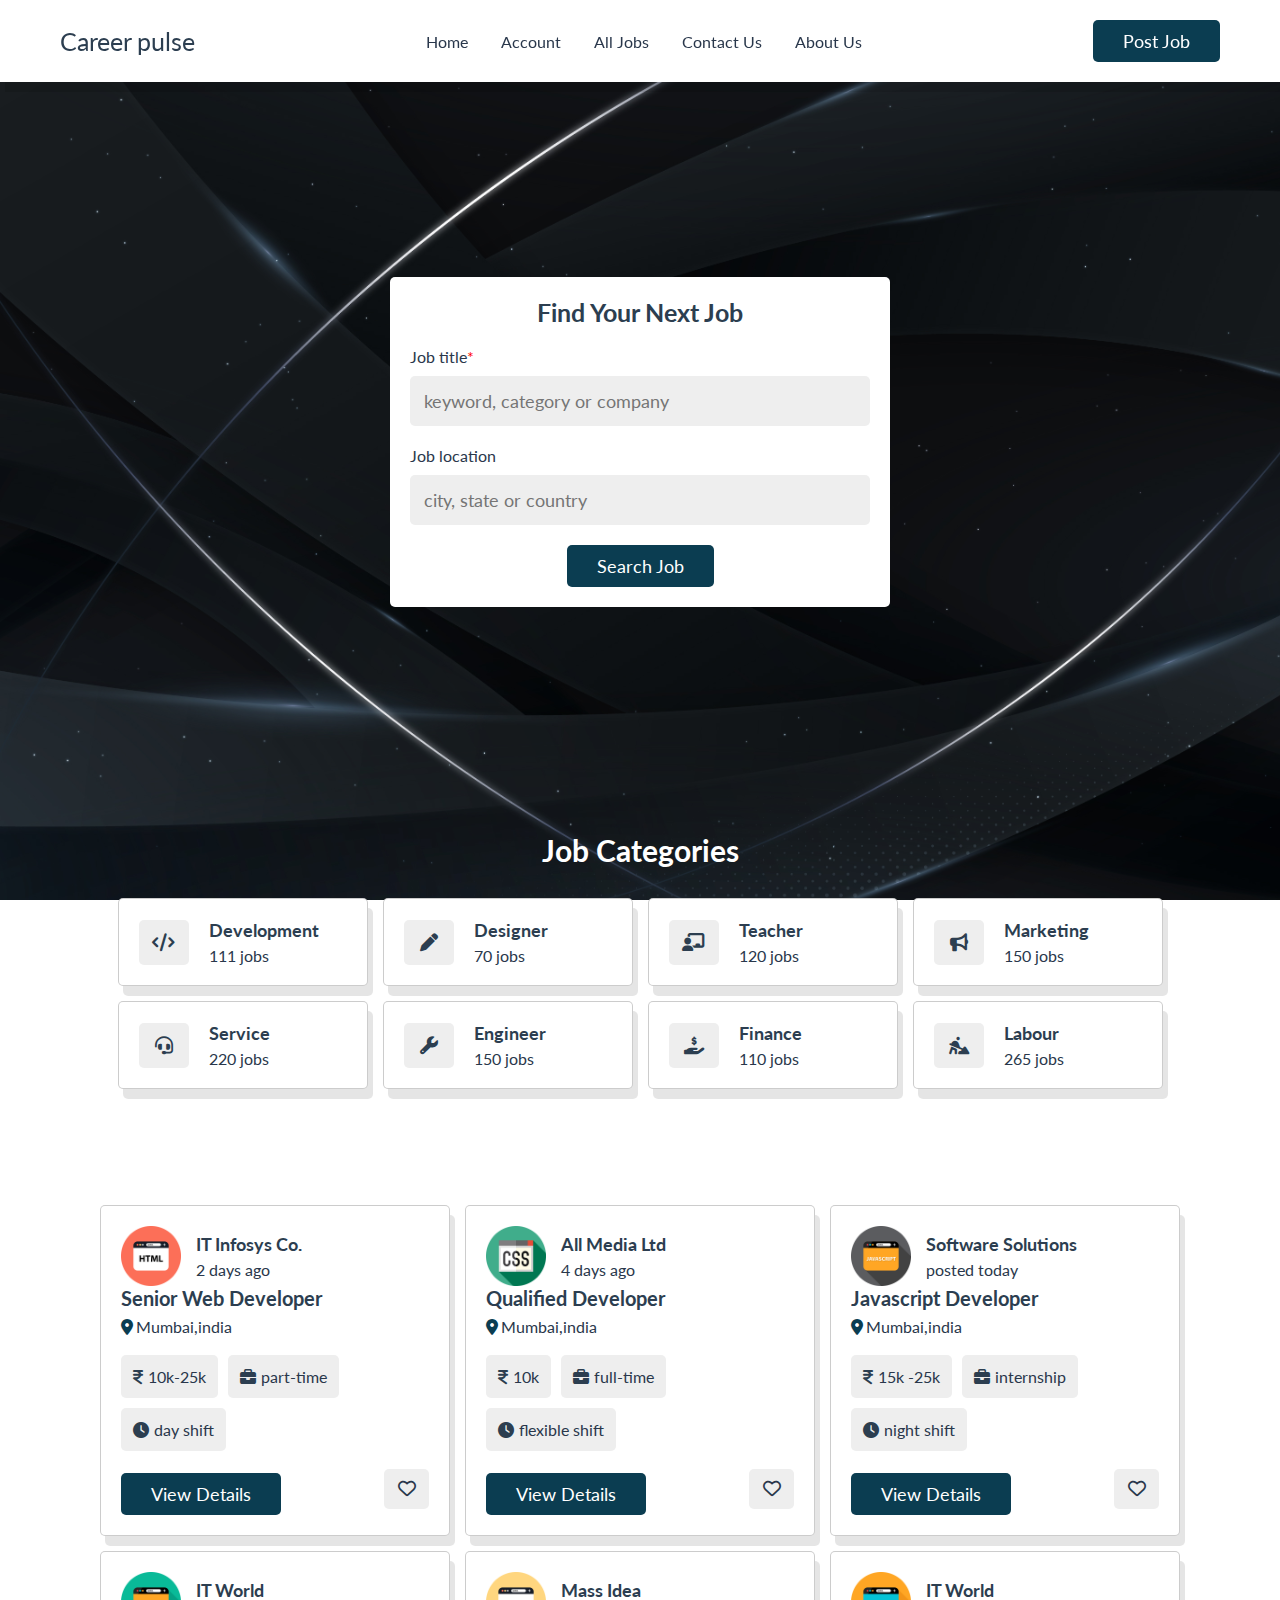
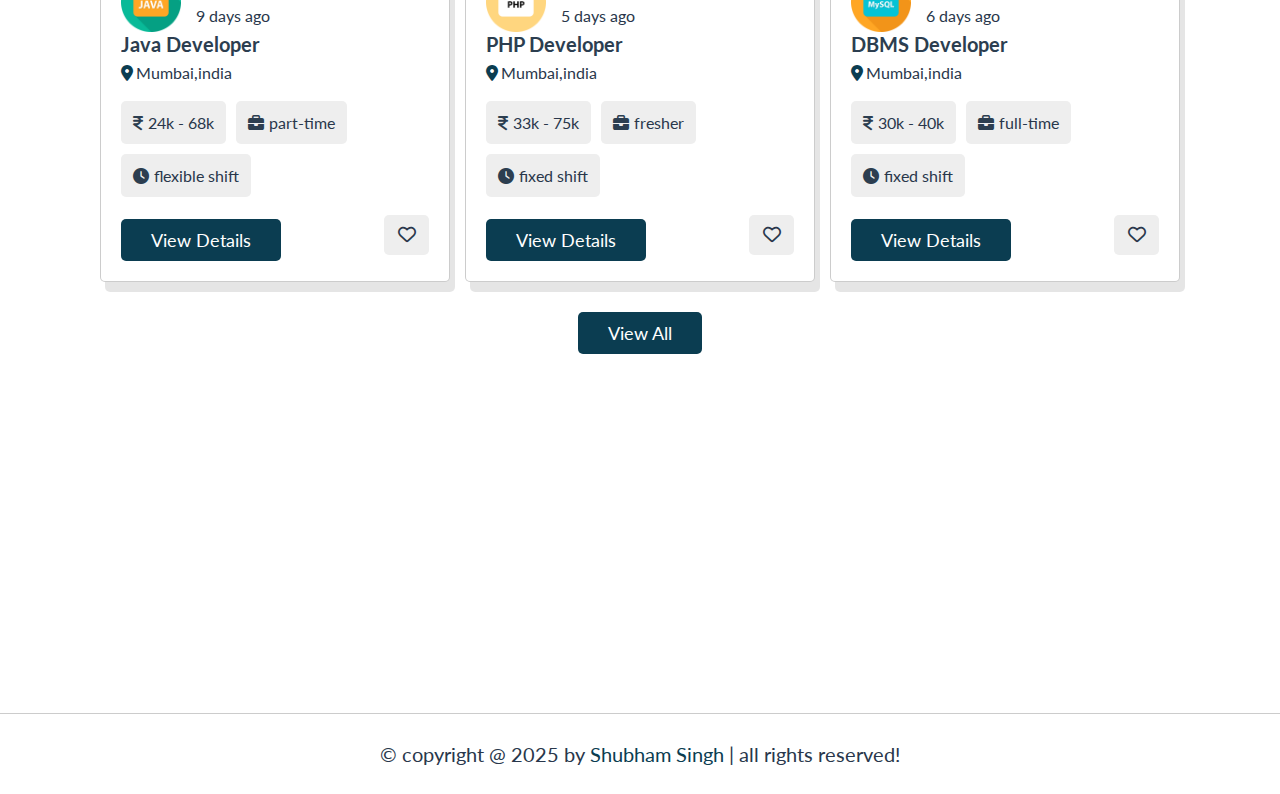
==== index.html @ e0a11536 "edit file" ====
<!DOCTYPE html>
<html lang="en">

<head>
    <meta charset="UTF-8">
    <meta name="viewport" content="width=device-width, initial-scale=1.0">
    <title>Home</title>


    <!--custom css file link-->
    <link rel="stylesheet" href="styles.css">
</head>

<body>

    <!--Header section starts-->
    <header class="header">

        <section class="flex">

            <div id="menu-btn" class="fas fa-bars-staggered"></div>

            <a href="index.html" class="logo"></i>Career pulse</a>

            <nav class="navbar">
                <a href="index.html">home</a>
                <a href="login.html">account</a>
                <a href="jobs.html">all jobs</a>
                <a href="contact.html">contact us</a>
                <a href="about.html">about us</a>
            </nav>
            <a href="#" class="btn" style="margin-top: 0;">post job</a>
        </section>
    </header>
    <!--Header section end-->

    <!--Home section start-->

    <div class="home-container">

        <section class="home">
            <form action="" method="post">
                <h3>find your next job</h3>
                <p>Job title<span>*</span></p>
                <input type="text" name="title" placeholder="keyword, category or company" required maxlength="20"
                    class="input">
                <p>Job location</p>
                <input type="text" name="location" placeholder="city, state or country" required maxlength="50"
                    class="input">
                <input type="submit" value="search job" name="search" class="btn">
            </form>

        </section>

    </div>

    <!--Home section end-->

    <!--category section start-->
    <section class="category">

        <h1 class="heading"> job categories</h1>

        <div class="box-container">
            <a href="#" class="box">
                <i class="fas fa-code"></i>
                <div>
                    <h3>development</h3>
                    <span>111 jobs</span>
                </div>
            </a>

            <a href="#" class="box">
                <i class="fas fa-pen"></i>
                <div>
                    <h3>designer</h3>
                    <span>70 jobs</span>
                </div>
            </a>



            <a href="#" class="box">
                <i class="fas fa-chalkboard-user"></i>
                <div>
                    <h3>teacher</h3>
                    <span>120 jobs</span>
                </div>
            </a>


            <a href="#" class="box">
                <i class="fas fa-bullhorn"></i>
                <div>
                    <h3>marketing</h3>
                    <span>150 jobs</span>
                </div>
            </a>

            <a href="#" class="box">
                <i class="fas fa-headset"></i>
                <div>
                    <h3>service</h3>
                    <span>220 jobs</span>
                </div>
            </a>

            <a href="#" class="box">
                <i class="fas fa-wrench"></i>
                <div>
                    <h3>engineer</h3>
                    <span>150 jobs</span>
                </div>
            </a>

            <a href="#" class="box">
                <i class="fas fa-hand-holding-dollar"></i>
                <div>
                    <h3>finance</h3>
                    <span>110 jobs</span>
                </div>
            </a>

            <a href="#" class="box">
                <i class="fas fa-person-digging"></i>
                <div>
                    <h3>labour</h3>
                    <span>265 jobs</span>
                </div>
            </a>


        </div>
    </section>

    <!--category section end-->


    <!--jobs section start-->

    <section class="jobs-container">

        <h1 class="heading">latest jobs</h1>

        <div class="box-container">

            <div class="box">

                <div class="company">
                    <img src="web.png" alt="">

                    <div>
                        <h3> IT Infosys co.</h3>
                        <p>2 days ago</p>
                    </div>
                </div>
                <h3 class="job-title">senior web developer</h3>
                <p class="location"><i class="fas fa-map-marker-alt"></i><span>Mumbai,india</span></p>
                <div class="tags">
                    <p><i class="fas fa-indian-rupee-sign"></i><span>10k-25k</span></p>
                    <p><i class="fas fa-briefcase"></i><span>part-time</span></p>
                    <p><i class="fas fa-clock"></i><span>day shift</span></p>
                </div>
                <div class="flex-btn">
                    <a href="view_jobs.html" class="btn">view details</a>
                    <button type="submit" class="far fa-heart" name="save"></button>
                </div>
            </div>

            <div class="box">

                <div class="company">
                    <img src="css.png" alt="">

                    <div>
                        <h3> all media ltd</h3>
                        <p>4 days ago</p>
                    </div>
                </div>
                <h3 class="job-title">qualified developer</h3>
                <p class="location"><i class="fas fa-map-marker-alt"></i><span>Mumbai,india</span></p>
                <div class="tags">
                    <p><i class="fas fa-indian-rupee-sign"></i><span>10k</span></p>
                    <p><i class="fas fa-briefcase"></i><span>full-time</span></p>
                    <p><i class="fas fa-clock"></i><span>flexible shift</span></p>
                </div>
                <div class="flex-btn">
                    <a href="view_jobs.html" class="btn">view details</a>
                    <button type="submit" class="far fa-heart"></button>
                </div>
            </div>

            <div class="box">

                <div class="company">
                    <img src="program.png" alt="">

                    <div>
                        <h3> software solutions</h3>
                        <p>posted today</p>
                    </div>
                </div>
                <h3 class="job-title">javascript developer</h3>
                <p class="location"><i class="fas fa-map-marker-alt"></i><span>Mumbai,india</span></p>
                <div class="tags">
                    <p><i class="fas fa-indian-rupee-sign"></i><span>15k -25k</span></p>
                    <p><i class="fas fa-briefcase"></i><span>internship</span></p>
                    <p><i class="fas fa-clock"></i><span>night shift</span></p>
                </div>
                <div class="flex-btn">
                    <a href="view_jobs.html" class="btn">view details</a>
                    <button type="submit" class="far fa-heart"></button>
                </div>
            </div>

            <div class="box">

                <div class="company">
                    <img src="web (2).png" alt="">

                    <div>
                        <h3> IT world</h3>
                        <p> 9 days ago</p>
                    </div>
                </div>
                <h3 class="job-title">java developer</h3>
                <p class="location"><i class="fas fa-map-marker-alt"></i><span>Mumbai,india</span></p>
                <div class="tags">
                    <p><i class="fas fa-indian-rupee-sign"></i><span>24k - 68k</span></p>
                    <p><i class="fas fa-briefcase"></i><span>part-time</span></p>
                    <p><i class="fas fa-clock"></i><span>flexible shift</span></p>
                </div>
                <div class="flex-btn">
                    <a href="view_jobs.html" class="btn">view details</a>
                    <button type="submit" class="far fa-heart"></button>
                </div>
            </div>

            <div class="box">

                <div class="company">
                    <img src="web (1).png" alt="">

                    <div>
                        <h3> mass idea </h3>
                        <p> 5 days ago</p>
                    </div>
                </div>
                <h3 class="job-title">PHP developer</h3>
                <p class="location"><i class="fas fa-map-marker-alt"></i><span>Mumbai,india</span></p>
                <div class="tags">
                    <p><i class="fas fa-indian-rupee-sign"></i><span>33k - 75k</span></p>
                    <p><i class="fas fa-briefcase"></i><span>fresher</span></p>
                    <p><i class="fas fa-clock"></i><span>fixed shift</span></p>
                </div>
                <div class="flex-btn">
                    <a href="view_jobs.html" class="btn">view details</a>
                    <button type="submit" class="far fa-heart"></button>
                </div>
            </div>

            <div class="box">

                <div class="company">
                    <img src="database.png" alt="">

                    <div>
                        <h3> IT world</h3>
                        <p> 6 days ago</p>
                    </div>
                </div>
                <h3 class="job-title">DBMS developer</h3>
                <p class="location"><i class="fas fa-map-marker-alt"></i><span>Mumbai,india</span></p>
                <div class="tags">
                    <p><i class="fas fa-indian-rupee-sign"></i><span>30k - 40k</span></p>
                    <p><i class="fas fa-briefcase"></i><span>full-time</span></p>
                    <p><i class="fas fa-clock"></i><span>fixed shift</span></p>
                </div>
                <div class="flex-btn">
                    <a href="view_jobs.html" class="btn">view details</a>
                    <button type="submit" class="far fa-heart"></button>
                </div>
            </div>

        </div>

        <div style="text-align: center; margin-top: 2rem;">
            <a href="jobs.html" class="btn">view all</a>

        </div>
    </section>






    <!--jobs section end-->













    <!-- footer section start-->
    <footer class="footer">

        <section class="grid">

            <div class="box">

                <h3>Quick Link</h3>

                <a href="index.html"><i class="fas fa angle-right"></i> Home</a>
                <a href="about.html"><i class="fas fa angle-right"></i> About</a>
                <a href="jobs.html"><i class="fas fa angle-right"></i> All jobs</a>
                <a href="contact.html"><i class="fas fa angle-right"></i> Contact us</a>
                <a href="#"><i class="fas fa angle-right"></i> Filter Search</a>

            </div>

            <div class="box">

                <h3>Extra Link</h3>

                <a href="#"><i class="fas fa angle-right"></i> Account</a>
                <a href="login.html"><i class="fas fa angle-right"></i> Login</a>
                <a href="register.html"><i class="fas fa angle-right"></i>Register</a>

            </div>
            <div class="box">
                <h3>follow us</h3>
                <a href="#"><i class="fab fa-facebook-f"></i>Facebook</a>
                <a href="#"><i class="fab fa-instagram"></i>Instagram</a>
                <a href="#"><i class="fab fa-linkedin"></i>Linkedin</a>
                <a href="#"><i class="fab fa-youtube"></i>Youtube</a>
                <a href="#"><i class="fab fa-twitter"></i>Twitter</a>
            </div>


        </section>
        <div class="credit">&copy; copyright @ 2025 by <span>Shubham Singh </span>| all rights reserved!</div>
    </footer>

    <!-- footer section end-->


    <!--custom js file link-->
    <script src="script.js"></script>
</body>

</html>
---- styles.css ----
/*font awesome cdn link */
@import url("https://cdnjs.cloudflare.com/ajax/libs/font-awesome/6.3.0/css/all.min.css");
/* google fonts cdn link */
@import url("https://fonts.googleapis.com/css2?family=Lato:ital,wght@0,100;0,300;0,400;0,700;0,900;1,100;1,300;1,400;1,700;1,900&display=swap");
:root {
  --main-color: #0b3d51;
  --red: red;
  --light-color: #29374b;
  --light-bg: #eee;
  --black: #2c3e50;
  --white: #fff;
  --box-shadow: 0.5rem 1rem rgba(0, 0, 0, 0.1);
  --border: 0.1rem solid rgba(0, 0, 0, 0.2);
}

* {
  font-family: "Lato", Latin;
  margin: 0;
  padding: 0;
  box-sizing: border-box;
  text-decoration: none;
  outline: none;
  border: none;
}
*::section {
  background-color: var(--main-color);
  color: var(--white);
}
::-webkit-scrollbar {
  width: 1rem;
  height: 0.5rem;
}
::-webkit-scrollbar-track {
  background-color: transparent;
}
::-webkit-scrollbar-thumb {
  background-color: var(--main-color);
}
html {
  font-size: 62.5%;
  scroll-padding-top: 7rem;
  scroll-behavior: smooth;
}
body {
  background: url("www.jpg");
  background-repeat: no-repeat;
  background-size: cover;
  background-attachment: fixed;
  background-blend-mode: color;
}
section {
  padding: 2rem;
  margin: 0 auto;
  max-width: 1200px;
}

.heading {
  text-align: center;
  margin-bottom: 2rem;
  font-size: 3rem;
  color: var(--black);
  text-transform: capitalize;
  padding: 1rem 0;
}

.section-title {
  border-top: 1rem solid var(--main-color);
  border-bottom: 1rem solid var(--main-color);
  background-color: var(--black);
  color: var(--white);
  text-align: center;
  padding: 1rem 1rem;
  font-size: 4rem;
  text-transform: capitalize;
}

.btn {
  display: inline-block;
  margin-top: 1rem;
  padding: 1rem 3rem;
  cursor: pointer;
  font-size: 1.8rem;
  color: var(--white);
  background-color: var(--main-color);
  border-radius: 0.5rem;
  text-transform: capitalize;
  text-align: center;
}
.btn:hover {
  background-color: var(--black);
}

.flex-btn {
  display: flex;
  align-items: center;
  justify-content: space-between;
  column-gap: 1rem;
  flex-wrap: wrap;
}

.header {
  position: sticky;
  top: 0;
  left: 0;
  right: 0;
  background-color: var(--white);
  box-shadow: var(--box-shadow);
  z-index: 1000;
}
.header .flex {
  position: relative;
  display: flex;
  align-items: center;
  justify-content: space-between;
}
#menu-btn {
  font-size: 2.5rem;
  color: var(--black);
  cursor: pointer;
  display: none;
}
.header .flex .logo {
  font-size: 2.5rem;
  color: var(--black);
}
.header .flex .logo i {
  margin-right: 0.5rem;
  color: var(--light-color);
}
.header .flex .navbar a {
  display: inline-block;
  padding: 1rem 1.5rem;
  font-size: 1.6rem;
  color: var(--light-color);
  border-radius: 5rem;
  text-transform: capitalize;
}
.header .flex .navbar a:hover {
  background-color: var(--main-color);
  color: var(--white);
}

.home-container {
  background: url("www.jpg");
  background-repeat: no-repeat;
  background-size: cover;
  background-attachment: fixed;
  background-blend-mode: color;
}
.home-container .home {
  min-height: 80vh;
  display: flex;
  align-items: center;
  justify-content: center;
}
.home-container .home form {
  background-color: var(--white);
  width: 50rem;
  border-radius: 0.5rem;
  padding: 2rem;
  text-align: center;
}

.home-container .home form h3 {
  font-size: 2.5rem;
  color: var(--black);
  margin-bottom: 1rem;
  text-transform: capitalize;
}
.home-container .home form p {
  text-align: left;
  font-size: 1.6rem;
  color: var(--light-color);
  padding-top: 1rem;
}
.home-container .home form p span {
  color: var(--red);
}
.home-container .home form .input {
  width: 100%;
  border-radius: 0.5rem;
  margin: 1rem 0;
  background-color: var(--light-bg);
  padding: 1.4rem;
  font-size: 1.8rem;
  color: var(--black);
}

.category h1 {
  color: white;
}

.category .box-container {
  display: grid;
  grid-template-columns: repeat(auto-fit, 25rem);
  justify-content: center;
  align-items: flex-start;
  gap: 1.5rem;
}

.category .box-container .box {
  border-radius: 0.5rem;
  box-shadow: var(--box-shadow);
  border: var(--border);
  padding: 2rem;
  background: var(--white);
  display: flex;
  align-items: center;
  gap: 2rem;
}

.category .box-container .box i {
  height: 4.5rem;
  width: 5rem;
  line-height: 4.5rem;
  font-size: 1.8rem;
  color: var(--black);
  border-radius: 0.5rem;
  background-color: var(--light-bg);
  text-align: center;
}

.category .box-container .box h3 {
  font-size: 1.8rem;
  text-transform: capitalize;
  color: var(--black);
  padding-bottom: 0.5rem;
}

.category .box-container .box span {
  color: var(--light-color);
  font-size: 1.6rem;
}

.category .box-container .box:hover {
  background-color: var(--black);
}

.category .box-container .box:hover h3 {
  color: var(--white);
}

.category .box-container .box:hover span {
  color: var(--white);
}

.category .box-container .box:hover i {
  background-color: var(--white);
}

.jobs-container h1 {
  color: white;
}

.jobs-container .box-container {
  display: grid;
  grid-template-columns: repeat(auto-fit, 35rem);
  gap: 1.5rem;
  align-items: flex-start;
  justify-content: center;
}

.jobs-container .box-container .box {
  background-color: var(--white);
  border-radius: 0.5rem;
  border: var(--border);
  padding: 2rem;
  box-shadow: var(--box-shadow);
  overflow-x: hidden;
}

.jobs-container .box-container .box .company {
  display: flex;
  align-items: center;
  gap: 1.5rem;
}

.jobs-container .box-container .box .company img {
  height: 6rem;
  width: 6rem;
  object-fit: contain;
}

.jobs-container .box-container .box .company h3 {
  font-size: 1.8rem;
  color: var(--black);
  text-overflow: ellipsis;
  overflow-x: hidden;
  text-transform: capitalize;
  padding-bottom: 0.5rem;
}

.jobs-container .box-container .box .company p {
  color: var(--light-color);
  font-size: 1.6rem;
}

.jobs-container .box-container .box .job-title {
  font-size: 2rem;
  color: var(--black);
  text-transform: capitalize;
  overflow-x: hidden;
  text-overflow: ellipsis;
}

.jobs-container .box-container .box .location {
  padding: 0.7rem 0;
  font-size: 1.6rem;
  color: var(--light-color);
}

.jobs-container .box-container .box .location i {
  margin-right: 0.3rem;
  color: var(--main-color);
}

.jobs-container .box-container .box .tags {
  display: flex;
  flex-wrap: wrap;
  gap: 1rem;
  margin: 1.2rem 0;
}

.jobs-container .box-container .box .tags p {
  padding: 1.2rem;
  border-radius: 0.5rem;
  background-color: var(--light-bg);
  font-size: 1.6rem;
  color: var(--light-color);
}

.jobs-container .box-container .box .tags p i {
  margin-right: 0.5rem;
  color: var(--black);
}

.jobs-container .box-container .box .fa-heart {
  background-color: var(--light-bg);
  border-radius: 0.5rem;
  color: var(--light-color);
  font-size: 1.8rem;
  cursor: pointer;
  height: 4rem;
  width: 4.5rem;
  line-height: 4rem;
}

.jobs-container .box-container .box .fa-heart:hover {
  background-color: var(--black);
  color: var(--white);
}

.about img {
  width: 100%;
  margin-bottom: 1.5rem;
}

.about .box {
  background-color: var(--white);
  border-radius: 0.5rem;
  border: var(--border);
  padding: 2rem;
  box-shadow: var(--box-shadow);
}

.about .box h3 {
  font-size: 2.5rem;
  color: var(--black);
  margin-bottom: 1rem;
  text-transform: capitalize;
}

.about .box p {
  padding: 1rem 0;
  line-height: 1.8;
  color: var(--light-color);
  font-size: 1.6rem;
}

.reviews .box-container {
  display: grid;
  grid-template-columns: repeat(auto-fit, 35rem);
  gap: 1.5rem;
  align-self: flex-start;
  justify-content: center;
}

.reviews .box-container .box {
  background-color: var(--white);
  box-shadow: var(--box-shadow);
  border: var(--border);
  border-radius: 0.5rem;
  padding: 2rem;
}

.reviews .box-container .box .stars {
  margin-bottom: 1.5rem;
}

.reviews .box-container .box .stars i {
  color: yellow;
  font-size: 1.8rem;
}

.reviews .box-container .box .title {
  text-transform: capitalize;
  font-size: 2rem;
  color: var(--black);
  text-align: right;
}

.reviews .box-container .box p {
  text-align: right;
  font-size: 1.6rem;
  color: var(--light-color);
  padding: 1rem 0;
  line-height: 1.8;
}

.reviews .box-container .box .user {
  display: flex;
  gap: 1.5rem;
  margin-top: 1rem;
  align-items: center;
}

.reviews .box-container .box .user img {
  height: 6rem;
  width: 6rem;
  border-radius: 50%;
  object-fit: cover;
}

.reviews .box-container .box .user h3 {
  font-size: 2rem;
  color: var(--black);
  margin-bottom: 0.5rem;
  text-transform: capitalize;
}

.reviews .box-container .box .user span {
  color: var(--light-color);
  font-size: 1.6rem;
}

.job-filter h1 {
  color: #fff;
}

.job-filter form {
  background-color: var(--white);
  box-shadow: var(--box-shadow);
  border: var(--border);
  border-radius: 0.5rem;
  padding: 2rem;
}

.job-filter form .flex {
  display: flex;
  flex-wrap: wrap;
  column-gap: 1rem;
}

.job-filter form .flex .box {
  flex: 1 1 40rem;
}

.job-filter form .flex .box p {
  font-size: 1.6rem;
  color: var(--light-color);
}

.job-filter form .flex .box p span {
  color: var(--red);
}

.job-filter form .flex .box .input {
  width: 100%;
  border-radius: 0.5rem;
  padding: 1.4rem;
  color: var(--black);
  margin: 1rem 0;
  background-color: var(--light-bg);
  font-size: 1.8rem;
}

.job-filter form .dropdown-container {
  margin-top: 1rem;
  display: flex;
  flex-wrap: wrap;
  gap: 1rem;
}

.job-filter form .dropdown-container .dropdown {
  flex: 1 1 20rem;
  position: relative;
}

.job-filter form .dropdown-container .dropdown .output {
  width: 100%;
  background-color: var(--light-bg);
  border-radius: 0.5rem;
  padding: 1.4rem;
  font-size: 1.8rem;
  color: var(--black);
  text-align: center;
  user-select: none;
  cursor: pointer;
}

.job-filter form .dropdown-container .dropdown .output:placeholder-shown {
  text-transform: capitalize;
}

.job-filter form .dropdown-container .dropdown .lists {
  position: absolute;
  top: 100%;
  right: 0;
  left: 0;
  background-color: var(--white);
  padding: 1rem;
  border-radius: 0.5rem;
  background-color: var(--white);
  border: var(--border);
  box-shadow: var(--box-shadow);
  z-index: 10;
  transform: scaleY(0);
  transform-origin: top;
}

.job-filter form .dropdown-container .dropdown .lists .items {
  padding: 1.2rem 1.4rem;
  border-radius: 0.5rem;
  font-size: 1.8rem;
  color: var(--black);
  cursor: pointer;
}

.job-filter form .dropdown-container .dropdown .lists .items:hover {
  background-color: var(--light-bg);
}

.job-filter form .dropdown-container .dropdown .lists:hover,
.job-filter form .dropdown-container .dropdown:hover .lists,
.job-filter form .dropdown-container .dropdown .output:focus + .lists,
.job-filter form .dropdown-container .dropdown .output:focus-within + .lists {
  transform: scaleY(1);
  transition: 0.2s linear;
}
.job-details h1 {
  color: #fff;
}
.job-details .details {
  background-color: var(--white);
  border-radius: 0.5rem;
  border: var(--border);
  padding: 2rem;
  box-shadow: var(--box-shadow);
  overflow-x: hidden;
}
.job-details .details h3 {
  margin-bottom: 1rem;
  font-size: 2rem;
  color: var(--black);
  text-transform: capitalize;
  overflow-x: hidden;
  text-overflow: ellipsis;
}
.job-details .details .job-info a {
  display: block;
  font-size: 1.6rem;
  color: var(--main-color);
  margin: 0.5rem 0;
}

.job-details .details .job-info a:hover {
  text-decoration: underline;
}
.job-details .details .job-info p {
  padding: 1rem 0;
  font-size: 1.6rem;
  color: var(--light-color);
}

.job-details .details .basic-details {
  background-color: var(--light-bg);
  margin: 1.5rem 0;
  border-radius: 0.5rem;
  padding: 2rem;
  padding-bottom: 0;
}

.job-details .details .basic-details p {
  color: var(--light-color);
  padding-bottom: 2rem;
  font-size: 1.6rem;
}

.job-details .details ul {
  margin: 1rem 0;
}

.job-details .details ul li {
  padding: 1rem 0;
  font-size: 1.6rem;
  color: var(--light-color);
  margin-left: 3rem;
}

.job-details .details .dis {
  margin-top: 1.5rem;
}

.job-details .details .dis p {
  font-size: 1.6rem;
  color: var(--light-color);
  line-height: 1.8;
  padding: 0.5rem 0;
}

.job-details .details .save {
  background-color: var(--light-bg);
  border-radius: 0.5rem;
  padding: 1rem 1.5rem;
  cursor: pointer;
  font-size: 1.8rem;
  margin-top: 1rem;
}

.job-details .details .save:hover {
  background-color: var(--black);
}

.job-details .details .save i {
  margin-right: 0.5rem;
  color: var(--black);
}
.job-details .details .save span {
  color: var(--light-color);
}
.job-details .details .save:hover i {
  color: var(--white);
}

.job-details .details .save:hover span {
  color: var(--white);
}

.view-company .details {
  background-color: var(--white);
  box-shadow: var(--box-shadow);
  border: var(--border);
  border-radius: 0.5rem;
  background-color: var(--white);
  padding: 2rem;
}

.view-company .details .info {
  max-width: 30rem;
  margin: 0 auto;
  border-radius: 0.5rem;
  background-color: var(--light-bg);
  padding: 3rem 2rem;
  text-align: center;
}

.view-company .details .info img {
  height: 10rem;
  width: 10rem;
  object-fit: contain;
  margin-bottom: 1rem;
}

.view-company .details .info h3 {
  padding: 1.5rem 0;
  font-size: 2rem;
  color: var(--black);
}

.view-company .details .info p {
  font-size: 1.6rem;
  color: var(--light-color);
}

.view-company .details .dis {
  margin-top: 2rem;
}

.view-company .details .dis h3 {
  font-size: 2.5rem;
  color: var(--black);
  padding: 1rem 0;
  text-transform: capitalize;
}

.view-company .details .dis p {
  padding-inline: 0.5rem 0;
  font-size: 1.6rem;
  color: var(--light-color);
  line-height: 1.8;
}

.view-company .details ul li {
  margin-left: 3rem;
  font-size: 1.6rem;
  color: var(--light-color);
  padding-top: 1.5rem;
}

.contact .box-container {
  display: grid;
  grid-template-columns: repeat(auto-fit, 35rem);
  gap: 1.5rem;
  align-items: flex-start;
  justify-content: center;
}

.contact .box-container .box {
  background-image: url("sh.avif");
  background-color: var(--white);
  border: var(--border);
  border-radius: 0.5rem;
  box-shadow: var(--box-shadow);
  padding: 3rem 2rem;
  text-align: center;
}

.contact .box-container .box i {
  height: 4.5rem;
  width: 5rem;
  line-height: 4.5rem;
  font-size: 2rem;
  color: var(--white);
  background-color: var(--black);
  border-radius: 0.5rem;
  margin-bottom: 2rem;
}

.contact .box-container .box a {
  display: block;
  padding-top: 0.5rem;
  font-size: 1.6rem;
  color: var(--light-color);
  line-height: 1.5;
}

.contact form {
  margin-top: 2rem;
  background-color: #fff;
  border: var(--border);
  border-radius: 0.5rem;
  box-shadow: var(--box-shadow);
  padding: 2rem;
  text-align: center;
}

.contact form h3 {
  font-size: 2.5rem;
  color: var(--black);
  text-transform: capitalize;
  margin-bottom: 1rem;
}

.contact form .flex {
  display: flex;
  flex-wrap: wrap;
  column-gap: 1rem;
}

.contact form .flex .box {
  flex: 1 1 40rem;
}

.contact form .input {
  width: 100%;
  border-radius: 0.5rem;
  padding: 1.4rem;
  color: var(--black);
  font-size: 1.8rem;
  background-color: var(--light-bg);
  margin: 1rem 0;
}

.contact form p {
  text-align: left;
  font-size: 1.6rem;
  padding-top: 1rem;
  color: var(--light-color);
}

.contact form p span {
  color: var(--red);
}

.contact form textarea {
  height: 15rem;
  resize: none;
}

.account-form-container {
  background-repeat: no-repeat;
  background-size: cover;
  background-attachment: fixed;
  background-blend-mode: color;
}
.account-form-container .account-form {
  min-height: 80vh;
  display: flex;
  align-items: center;
  justify-content: center;
}

.account-form-container .account-form form {
  background-color: var(--white);
  border-radius: 0.5rem;
  padding: 3rem 2rem;
  width: 50rem;
  text-align: center;
}

.account-form-container .account-form form h3 {
  font-size: 2.5rem;
  color: var(--black);
  text-transform: capitalize;
  margin-bottom: 1rem;
}

.account-form-container .account-form form .input {
  width: 100%;
  margin: 1rem 0;
  font-size: 1.8rem;
  padding: 1.4rem;
  background-color: var(--light-bg);
  border-radius: 0.5rem;
}

.account-form-container .account-form form p {
  padding: 1rem 0;
  font-size: 1.6rem;
  color: var(--light-color);
}

.account-form-container .account-form form p a {
  color: var(--main-color);
}

.account-form-container .account-form form p a:hover {
  color: var(--black);
  text-decoration: underline;
}

.footer .grid {
  display: grid;
  grid-template-columns: repeat(auto-fit, 30rem);
  gap: 1.5rem;
  justify-content: center;
  align-items: flex-start;
}
.footer .grid .box h3 {
  font-size: 2rem;
  color: var(--white);
  margin: 1rem 0;
  padding-bottom: 1rem;
  text-transform: capitalize;
}
.footer .grid .box a {
  display: block;
  padding: 1.5rem 0;
  font-size: 1.6rem;
  color: var(--white);
}
.footer .grid .box a i {
  color: light blue;
  margin-right: 0.8rem;
  transition: 0.2s linear;
}
.footer .grid .box a:hover i {
  margin-right: 2rem;
}

.footer .credit {
  text-align: center;
  padding: 3rem 2rem;
  border-top: var(--border);
  background-color: var(--white);
  font-size: 2rem;
  color: var(--light-color);
  line-height: 2rem;
}

.footer .credit span {
  color: var(--main-color);
  text-transform: capitalize;
}

/*media queries */

@media (max-width: 991px) {
  html {
    font-size: 55%;
  }
  .section-title {
    font-size: 5rem;
  }
}

@media (max-width: 768px) {
  #menu-btn {
    display: inline-block;
  }

  .header .flex .navbar {
    position: absolute;
    top: 99%;
    left: 0;
    right: 0;
    border-top: var(--border);
    background-color: var(--white);
    padding: 1rem 0.5rem;
    clip-path: polygon(0 0, 100% 0, 100% 0, 0 0);
    transition: 0.2s linear;
  }
  .header .flex .navbar.active {
    clip-path: polygon(0 0, 100% 0, 100% 100%, 0 100%);
  }

  .header .flex .navbar a {
    display: block;
    padding: 1.5rem 2rem;
  }

  .category .box-container {
    grid-template-columns: repeat(auto-fit);
  }

  .category .box-container .box {
    flex-flow: column;
    text-align: center;
  }

  .section-title {
    font-size: 4rem;
    padding: 1rem 0rem;
  }
}

@media (max-width: 450px) {
  html {
    font-size: 50%;
  }

  .section-title {
    font-size: 3.5rem;
  }
}
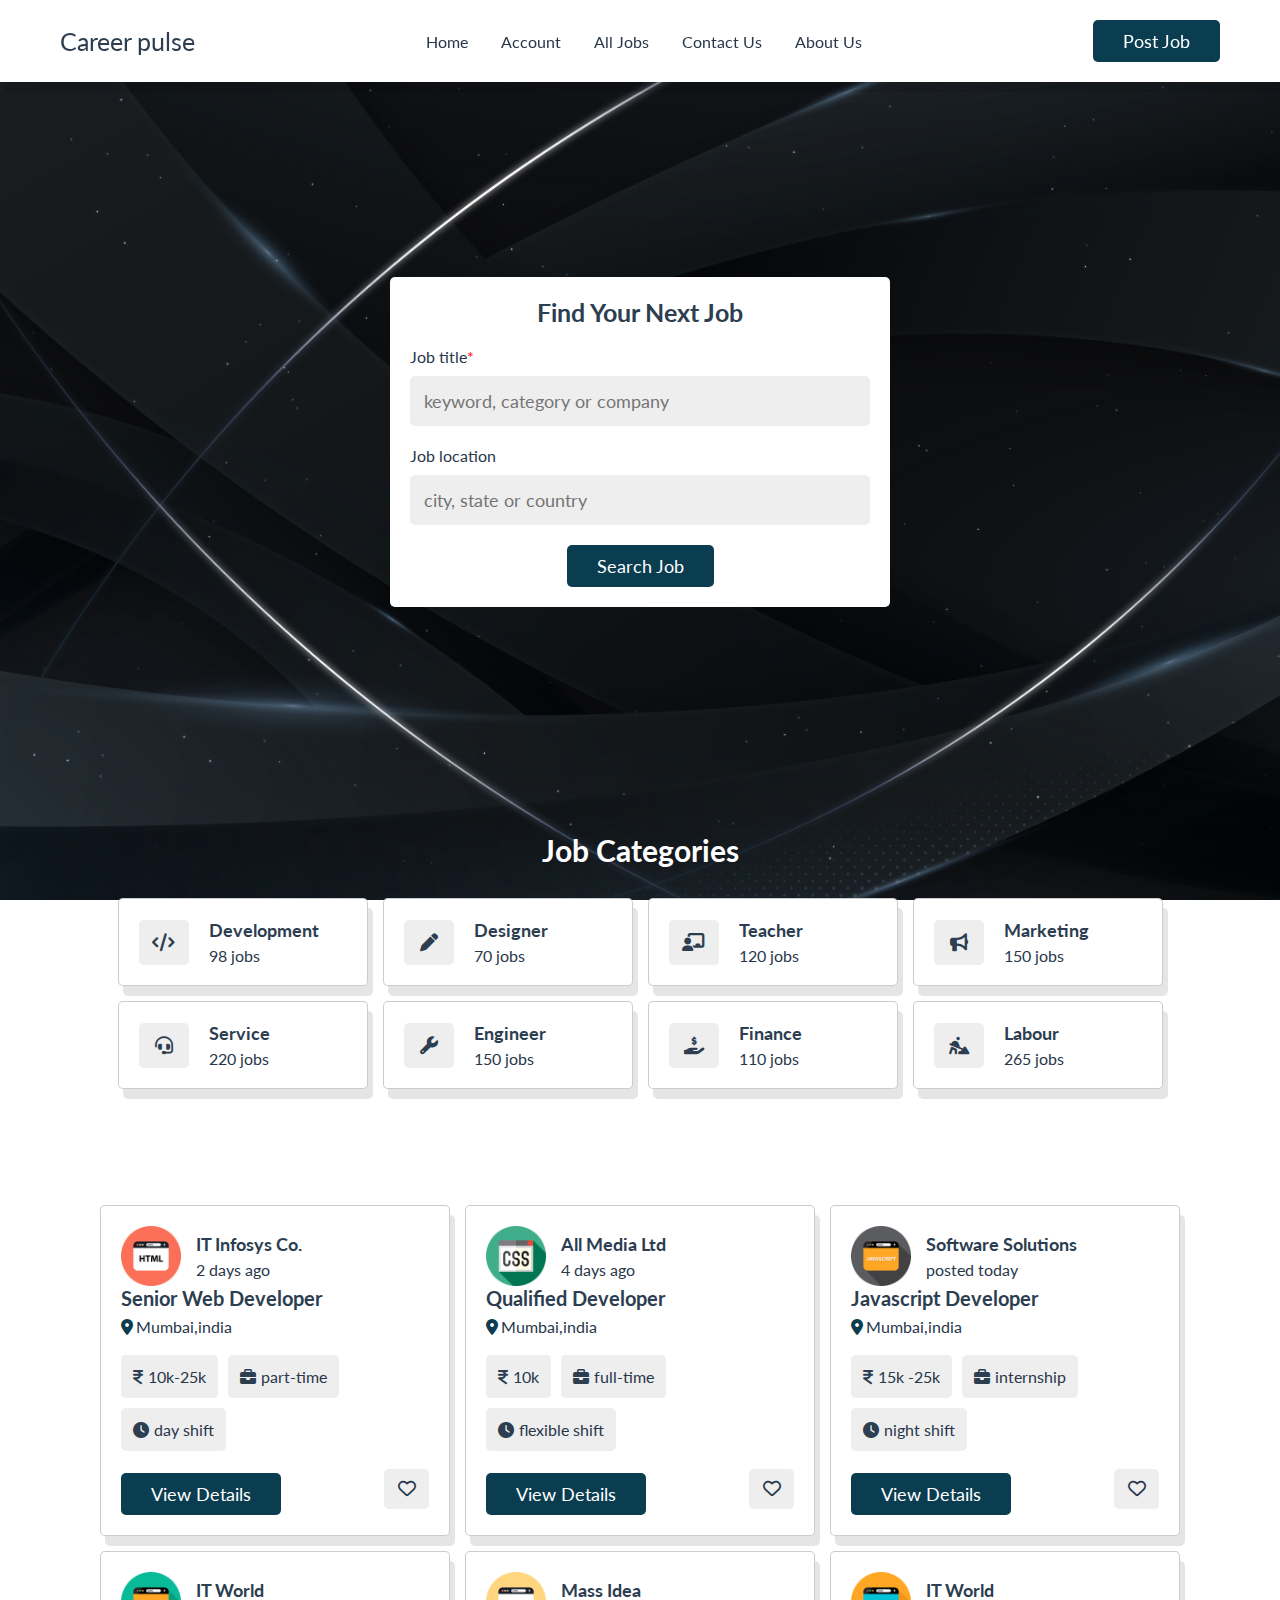
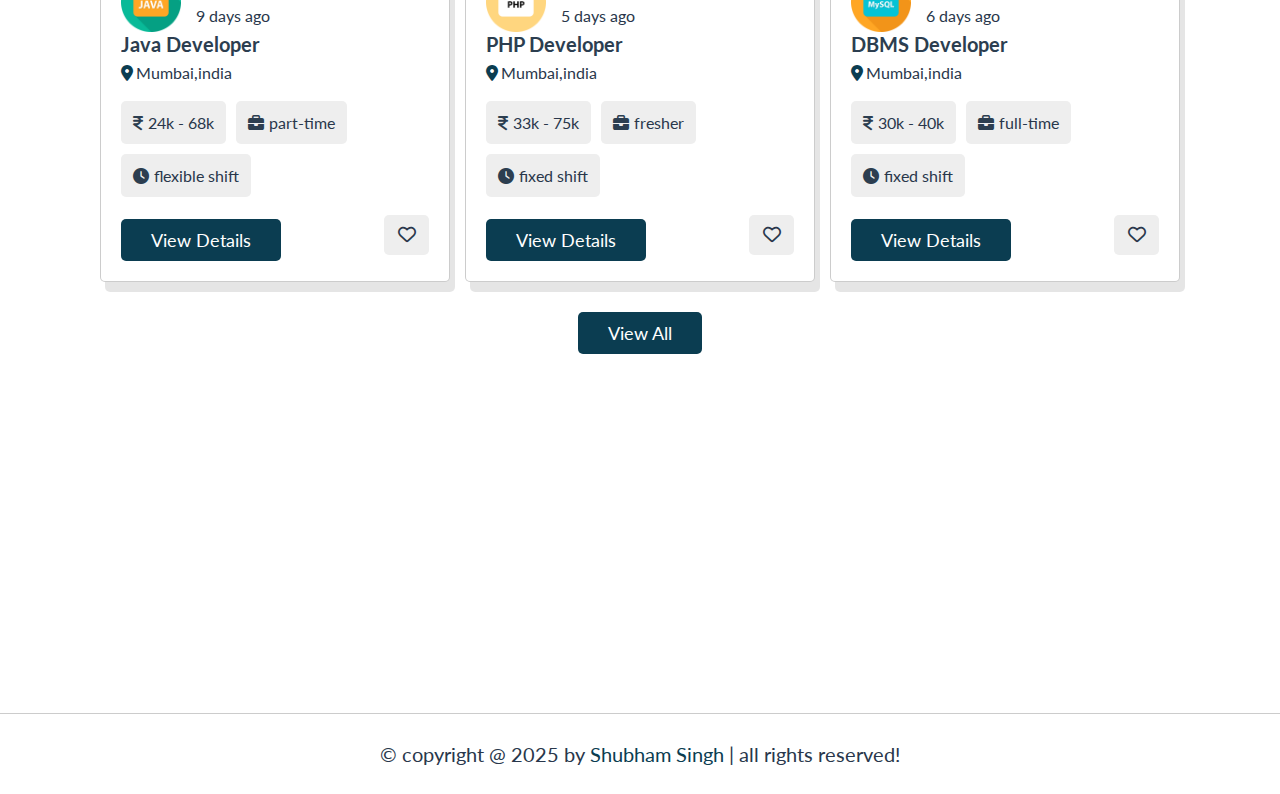
==== commit b61e2106: "edit file" ====
--- a/index.html
+++ b/index.html
@@ -66,7 +66,7 @@
                 <i class="fas fa-code"></i>
                 <div>
                     <h3>development</h3>
-                    <span>111 jobs</span>
+                    <span>98 jobs</span>
                 </div>
             </a>
 
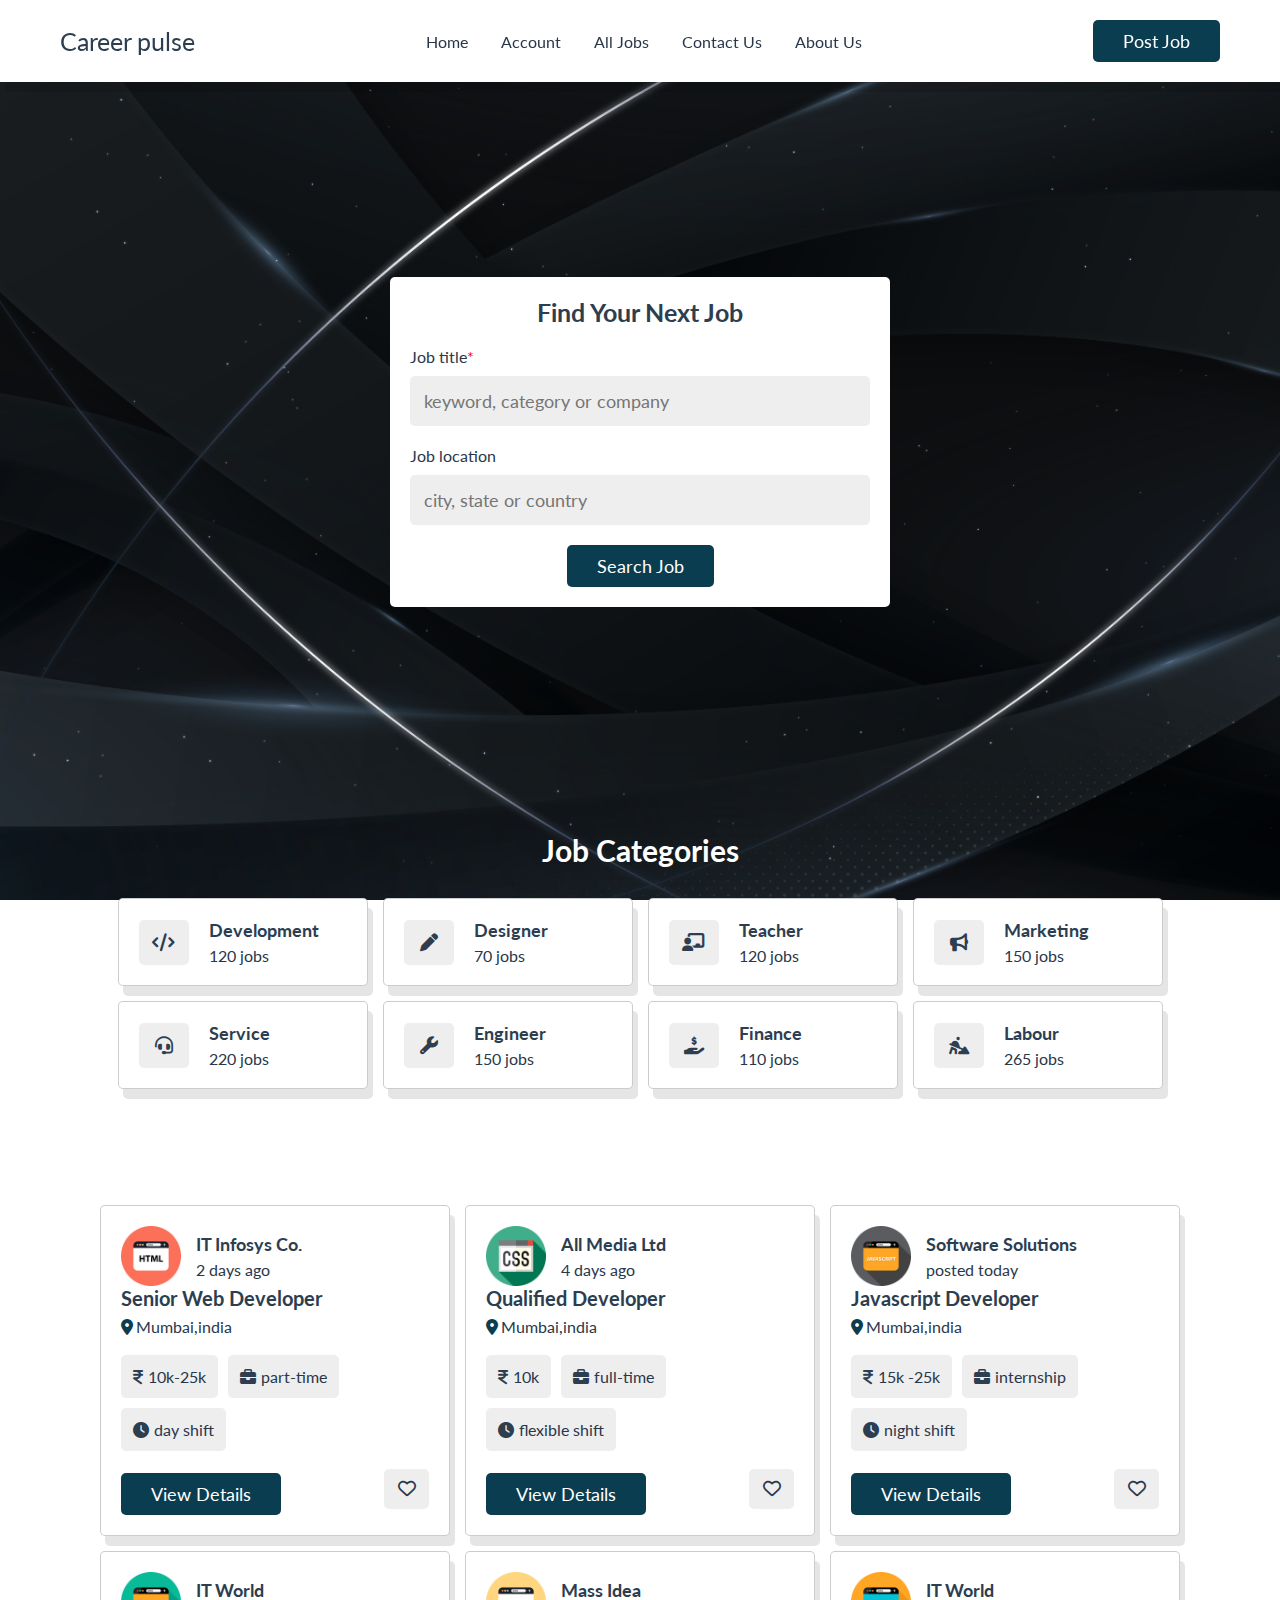
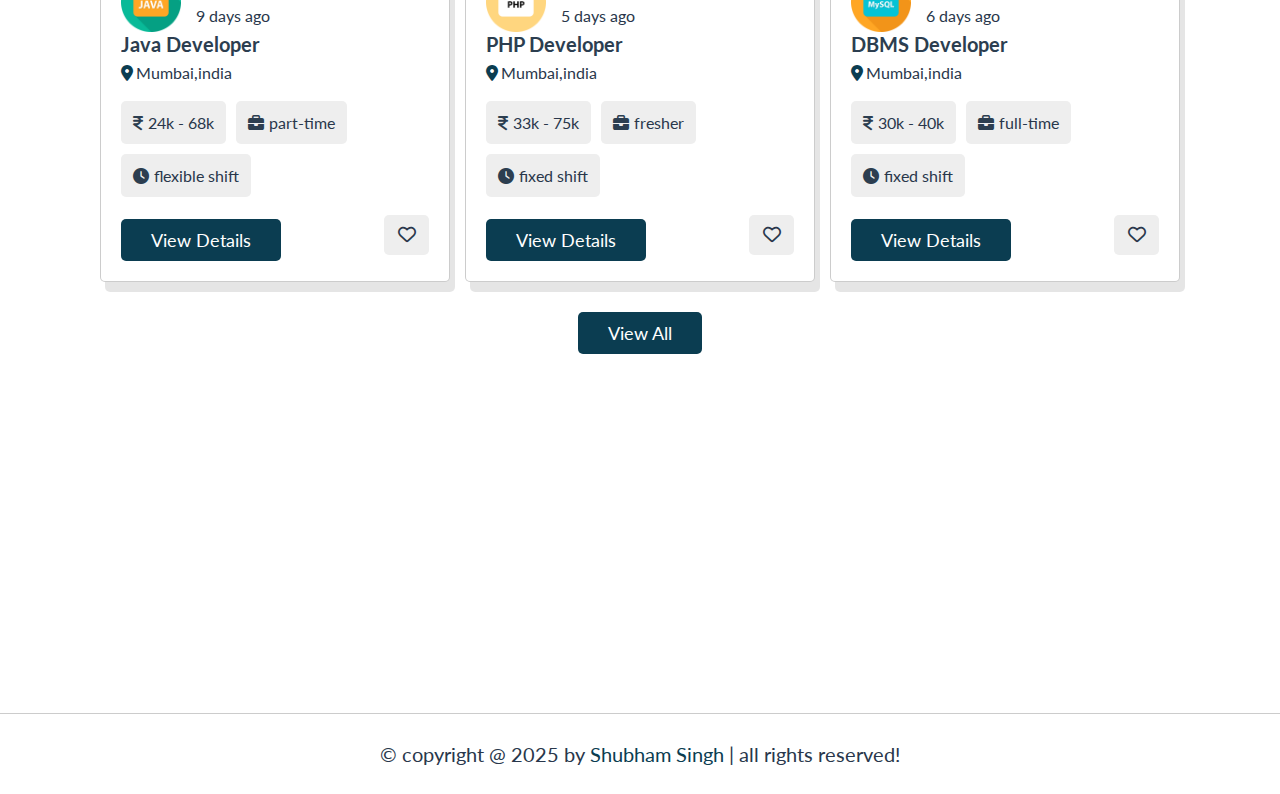
==== commit 5cf24efa: "edit file" ====
--- a/index.html
+++ b/index.html
@@ -66,7 +66,7 @@
                 <i class="fas fa-code"></i>
                 <div>
                     <h3>development</h3>
-                    <span>98 jobs</span>
+                    <span>120 jobs</span>
                 </div>
             </a>
 
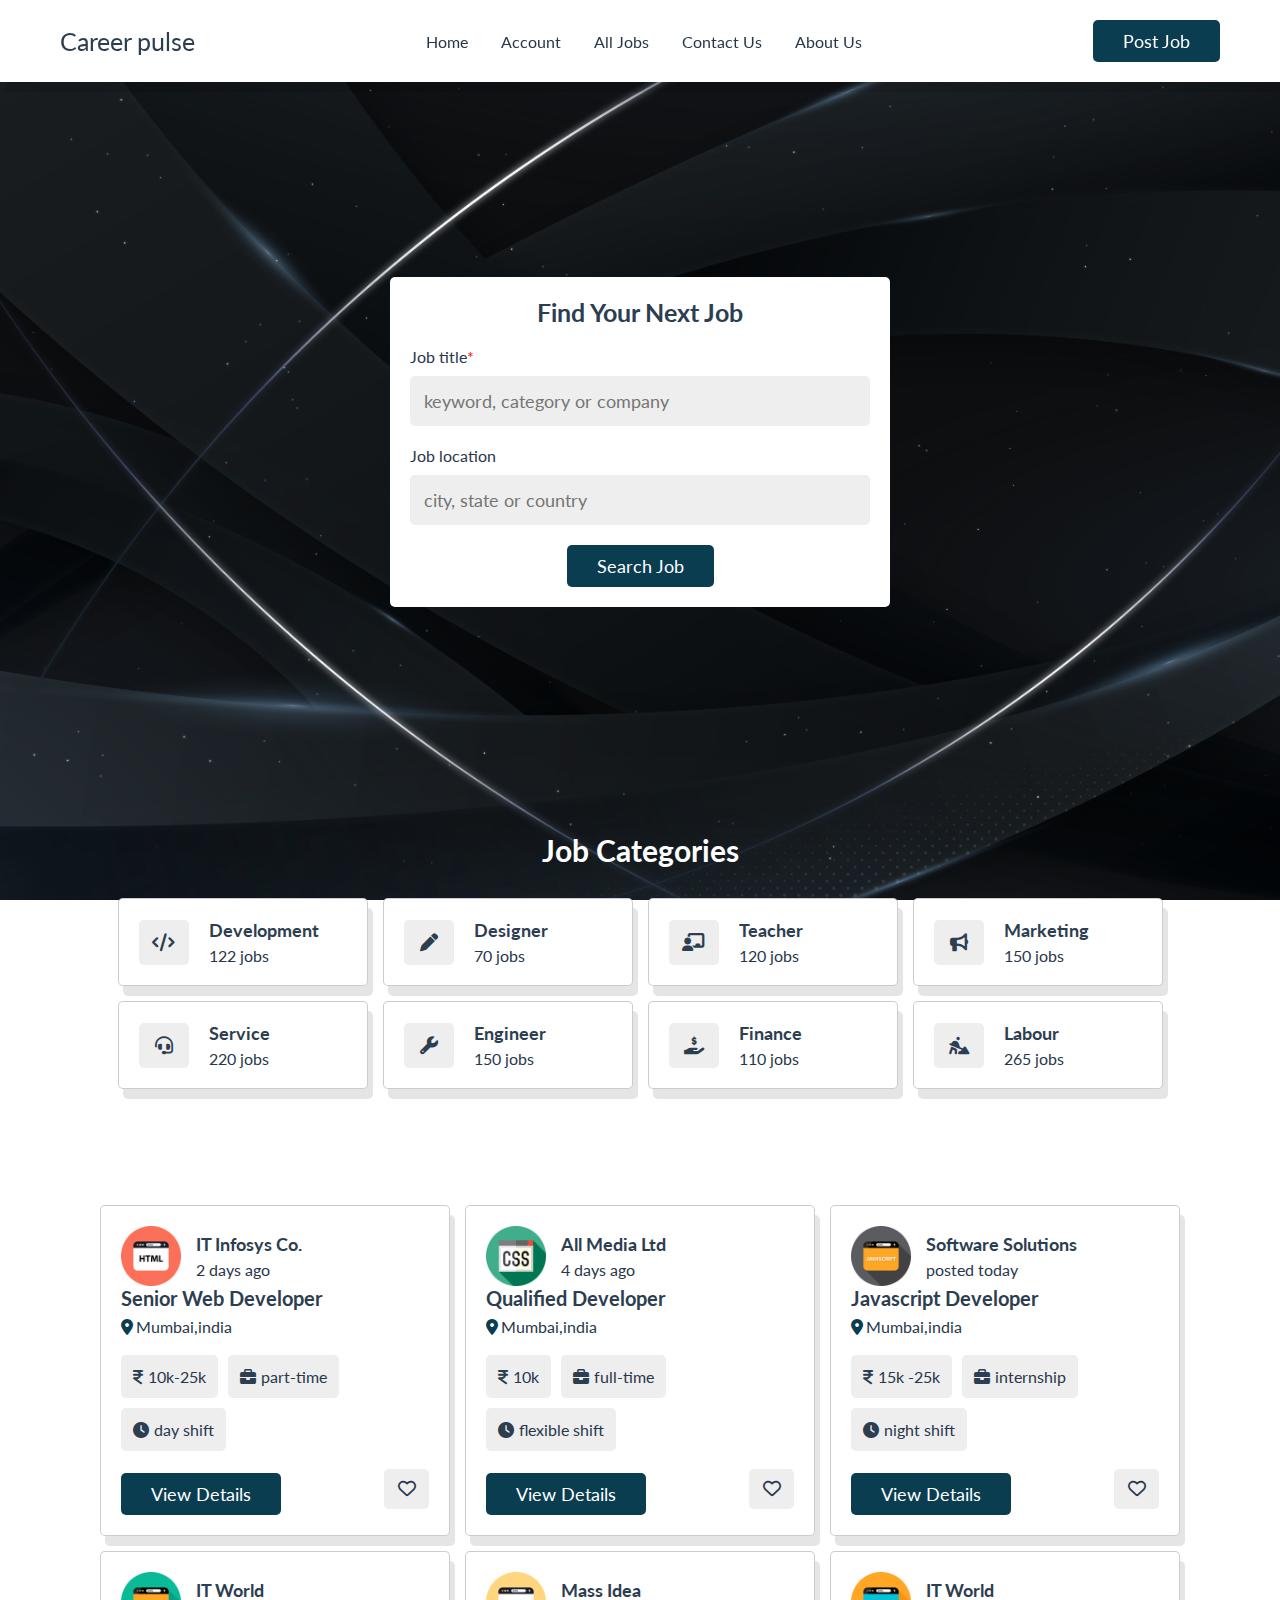
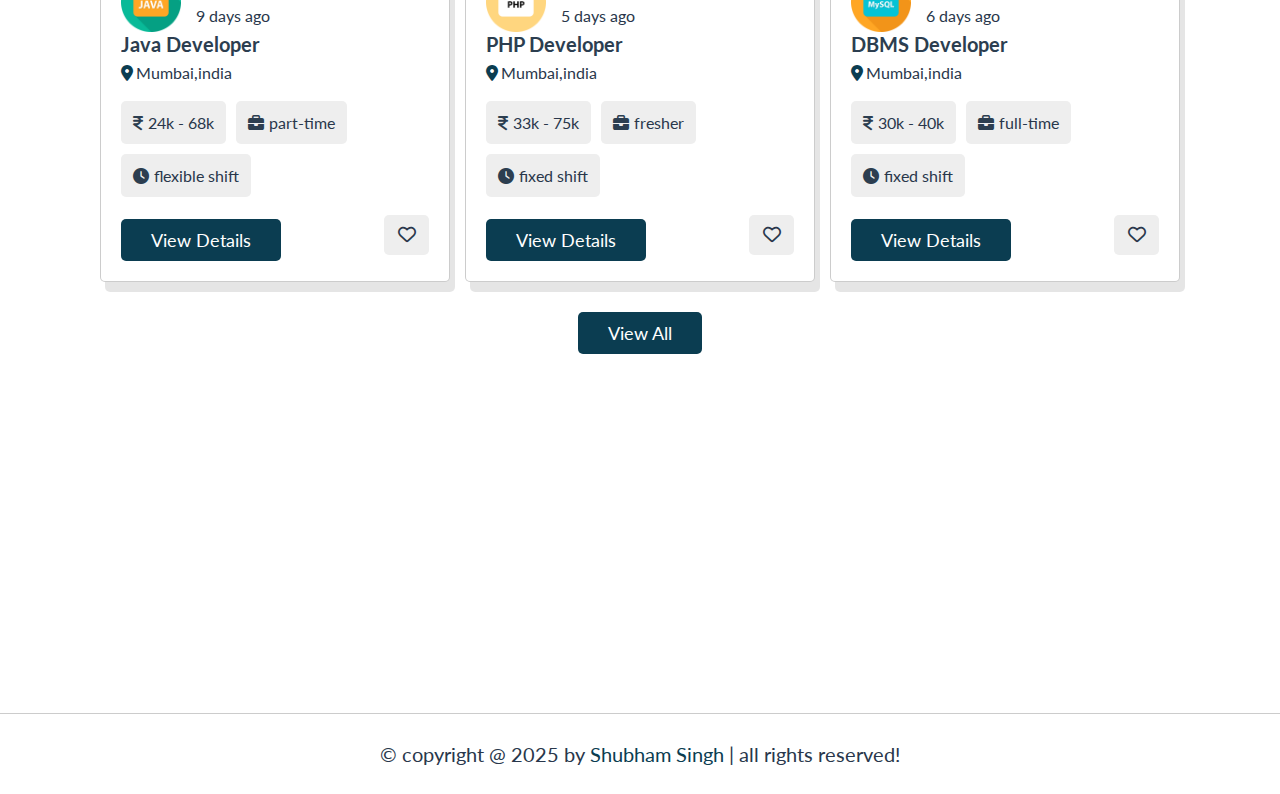
==== commit d6780877: "edit file" ====
--- a/index.html
+++ b/index.html
@@ -66,7 +66,7 @@
                 <i class="fas fa-code"></i>
                 <div>
                     <h3>development</h3>
-                    <span>120 jobs</span>
+                    <span>122 jobs</span>
                 </div>
             </a>
 
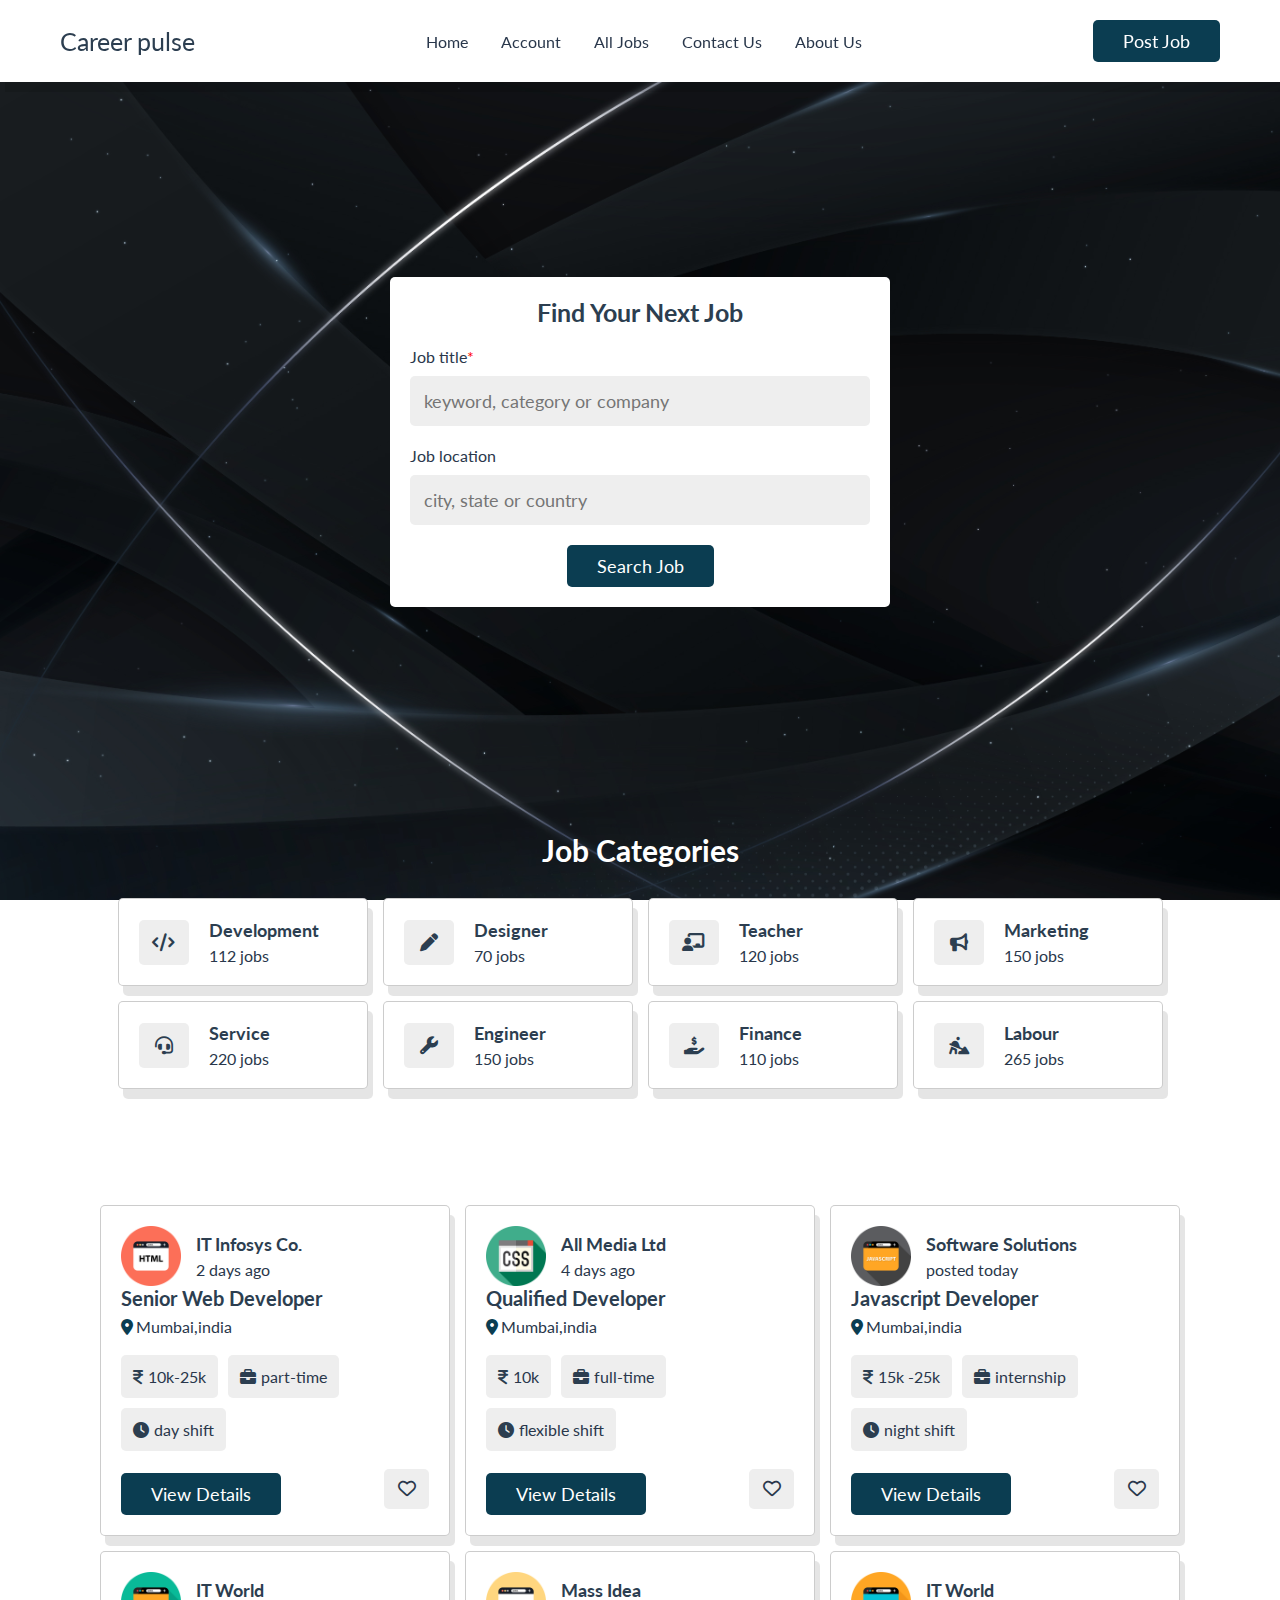
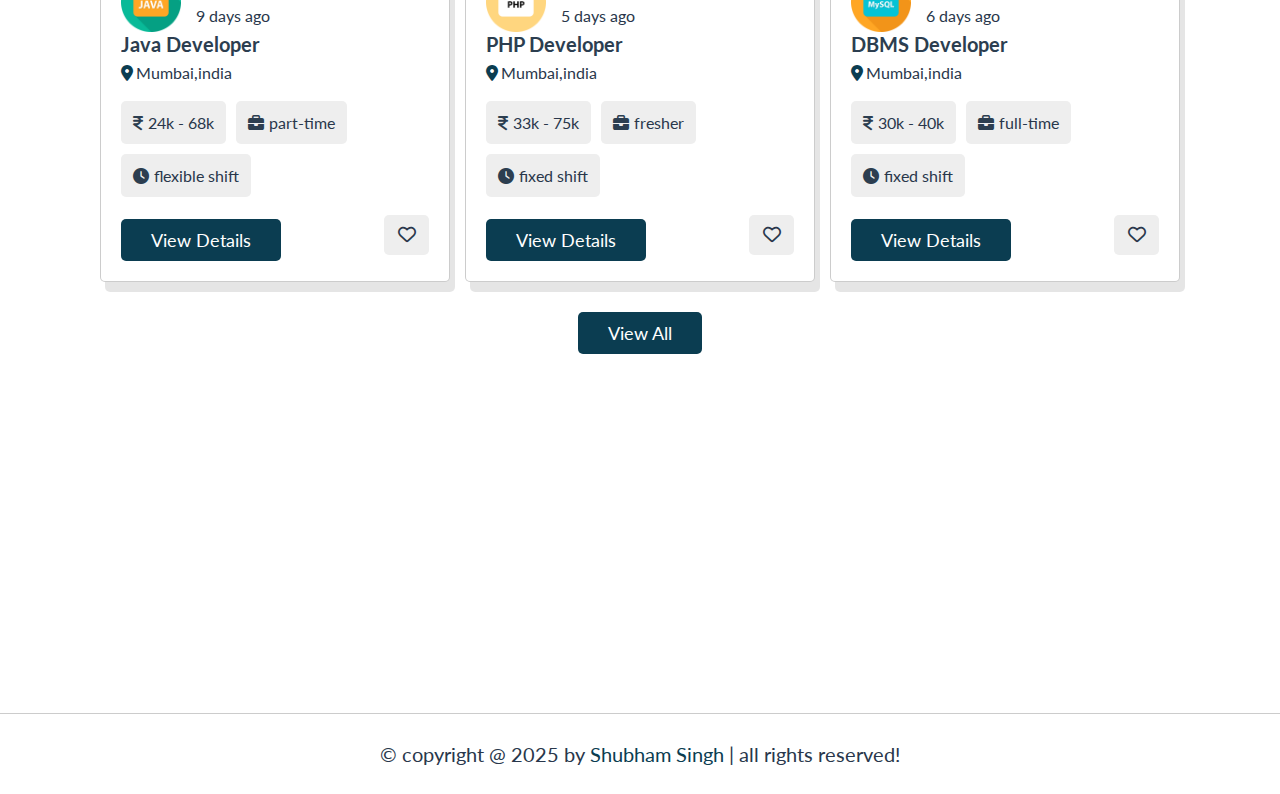
==== commit e8f85a47: "edit file" ====
--- a/index.html
+++ b/index.html
@@ -66,7 +66,7 @@
                 <i class="fas fa-code"></i>
                 <div>
                     <h3>development</h3>
-                    <span>122 jobs</span>
+                    <span>112 jobs</span>
                 </div>
             </a>
 
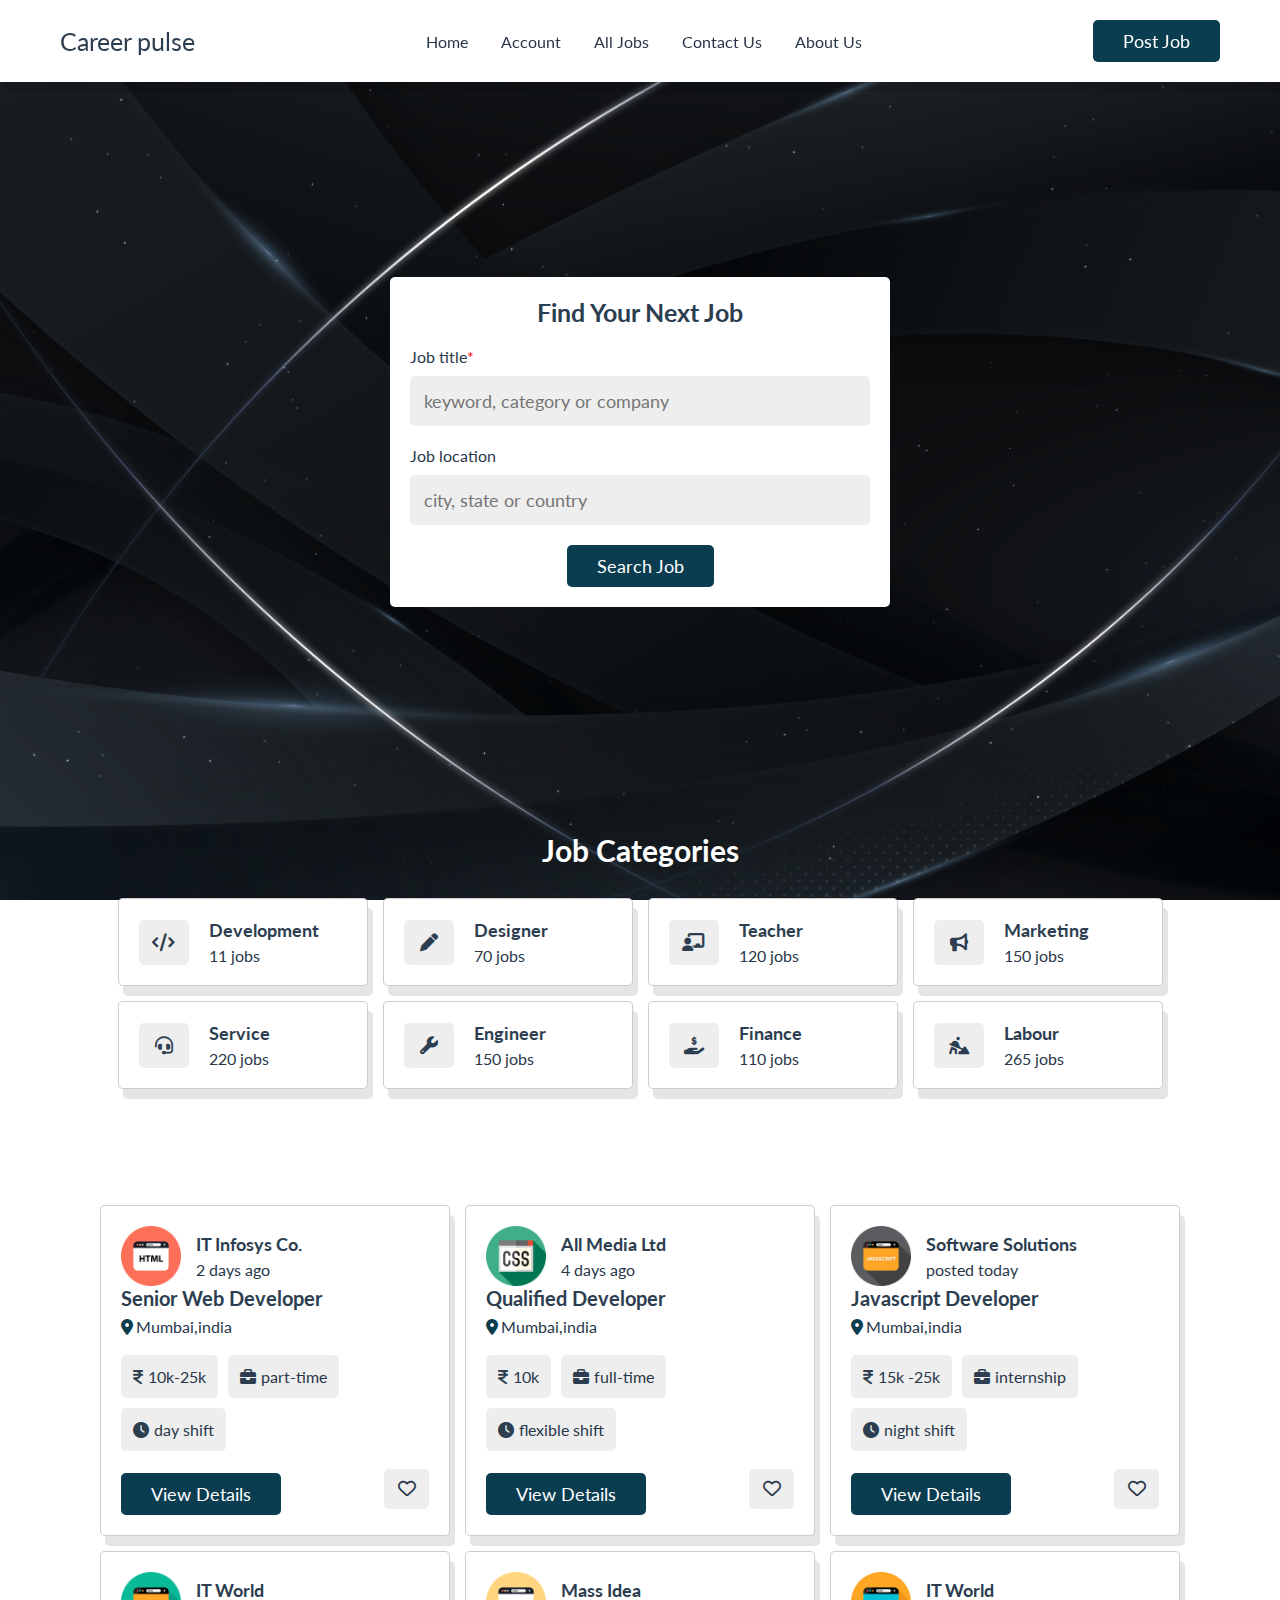
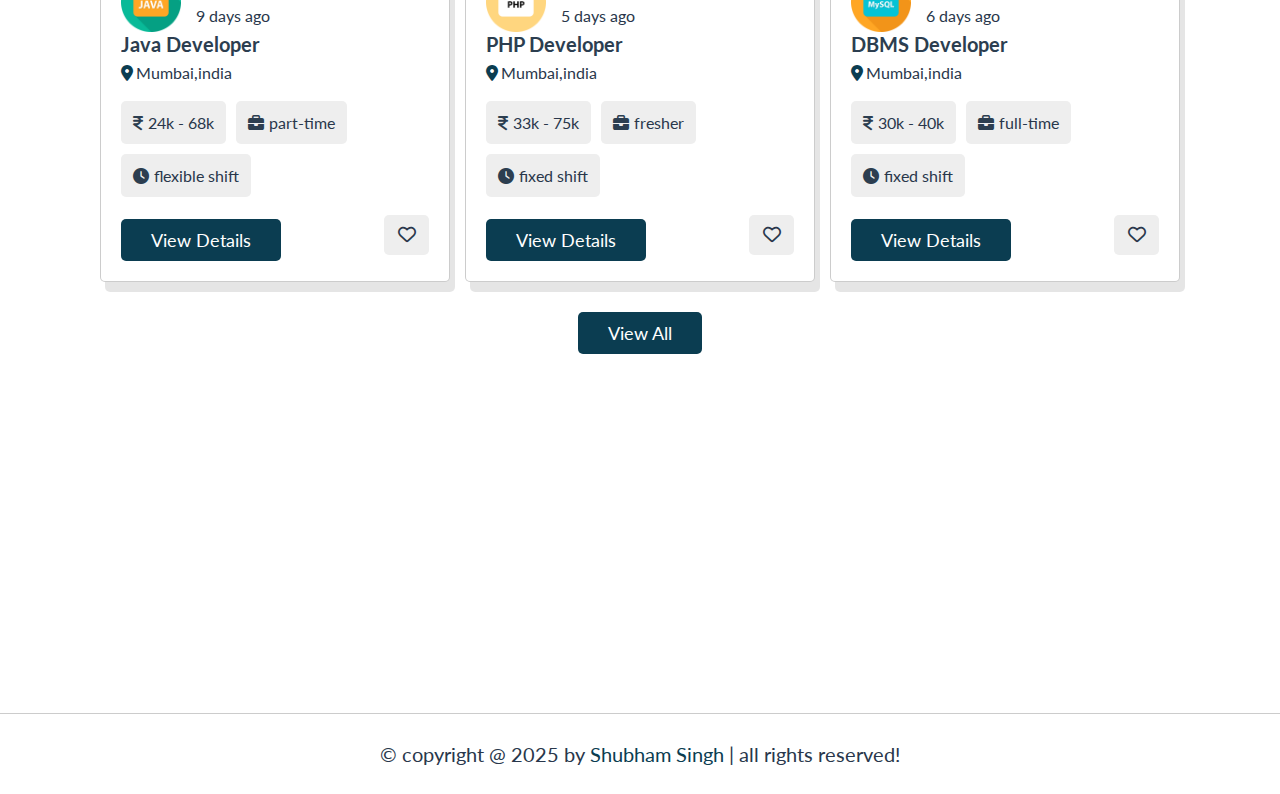
==== commit 16dae7b2: "edit file" ====
--- a/index.html
+++ b/index.html
@@ -66,7 +66,7 @@
                 <i class="fas fa-code"></i>
                 <div>
                     <h3>development</h3>
-                    <span>112 jobs</span>
+                    <span>11 jobs</span>
                 </div>
             </a>
 
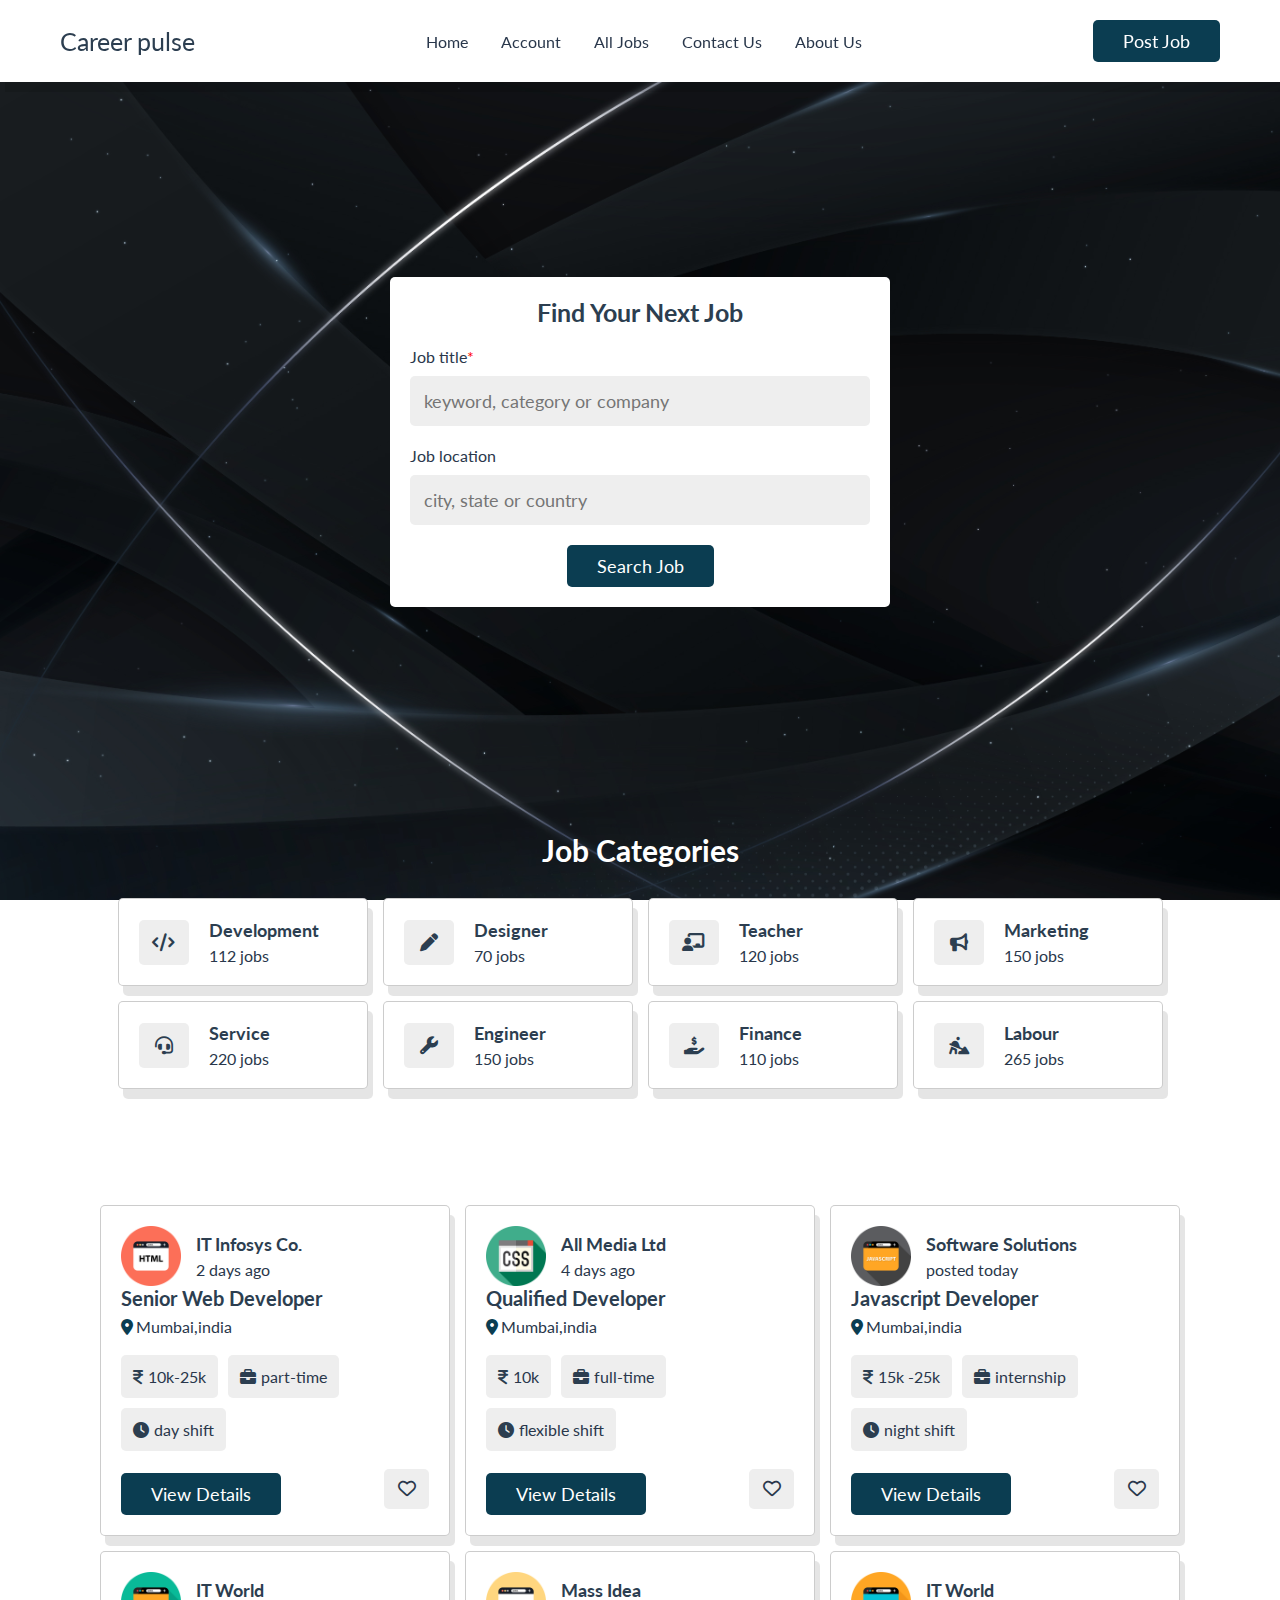
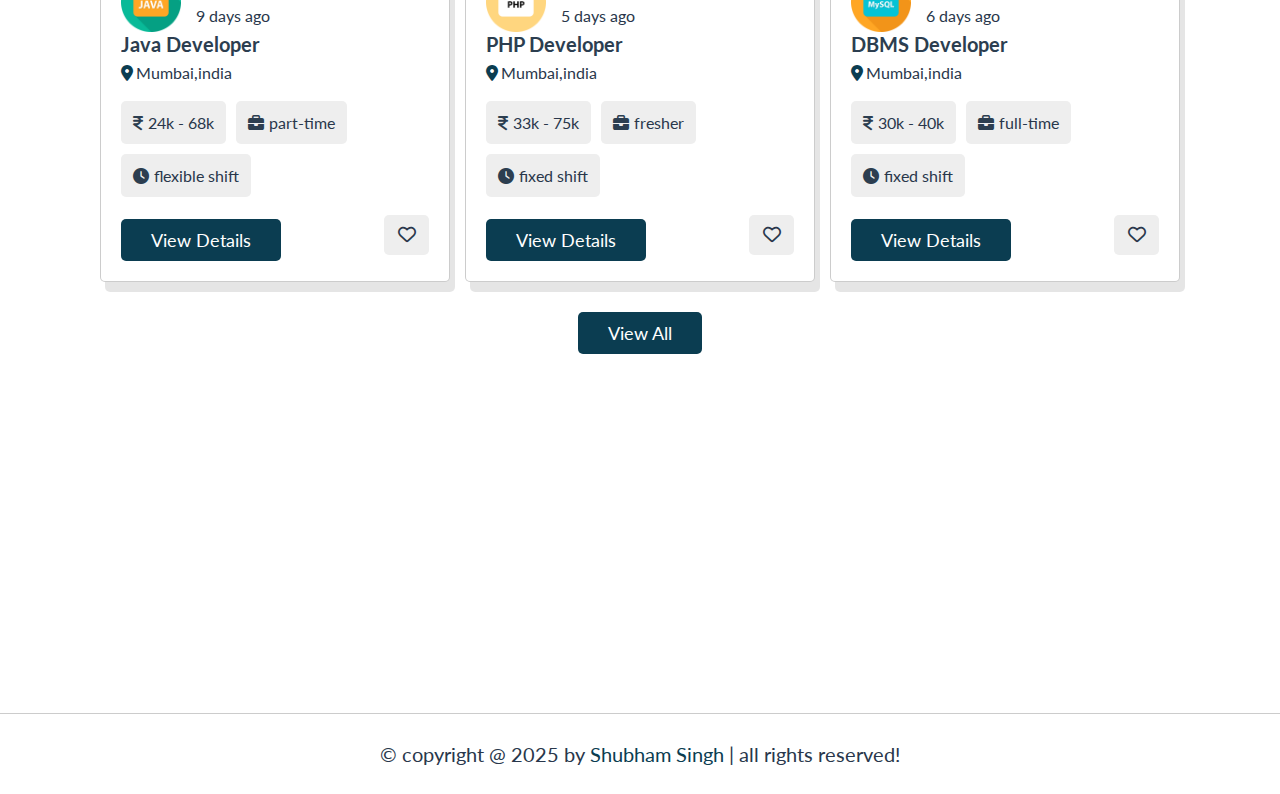
==== commit 508859e9: "edit file" ====
--- a/index.html
+++ b/index.html
@@ -66,7 +66,7 @@
                 <i class="fas fa-code"></i>
                 <div>
                     <h3>development</h3>
-                    <span>11 jobs</span>
+                    <span>112 jobs</span>
                 </div>
             </a>
 
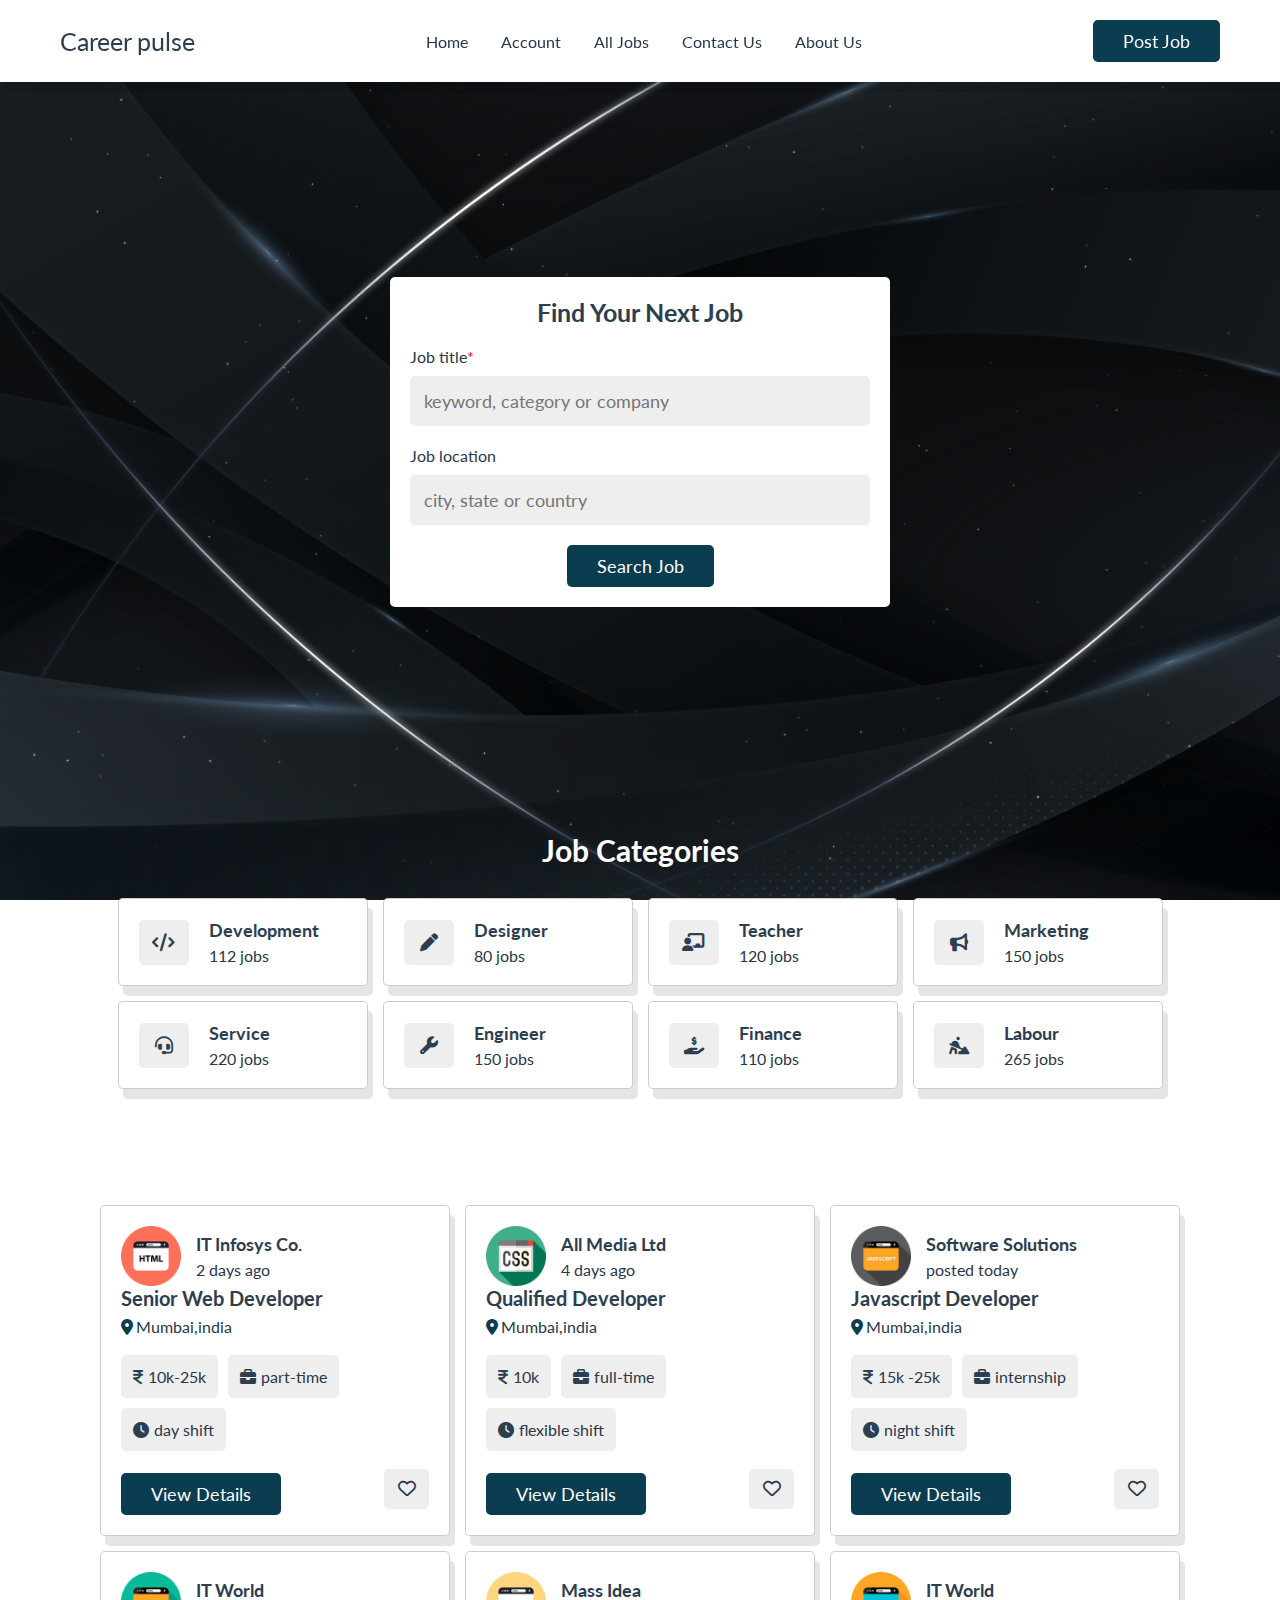
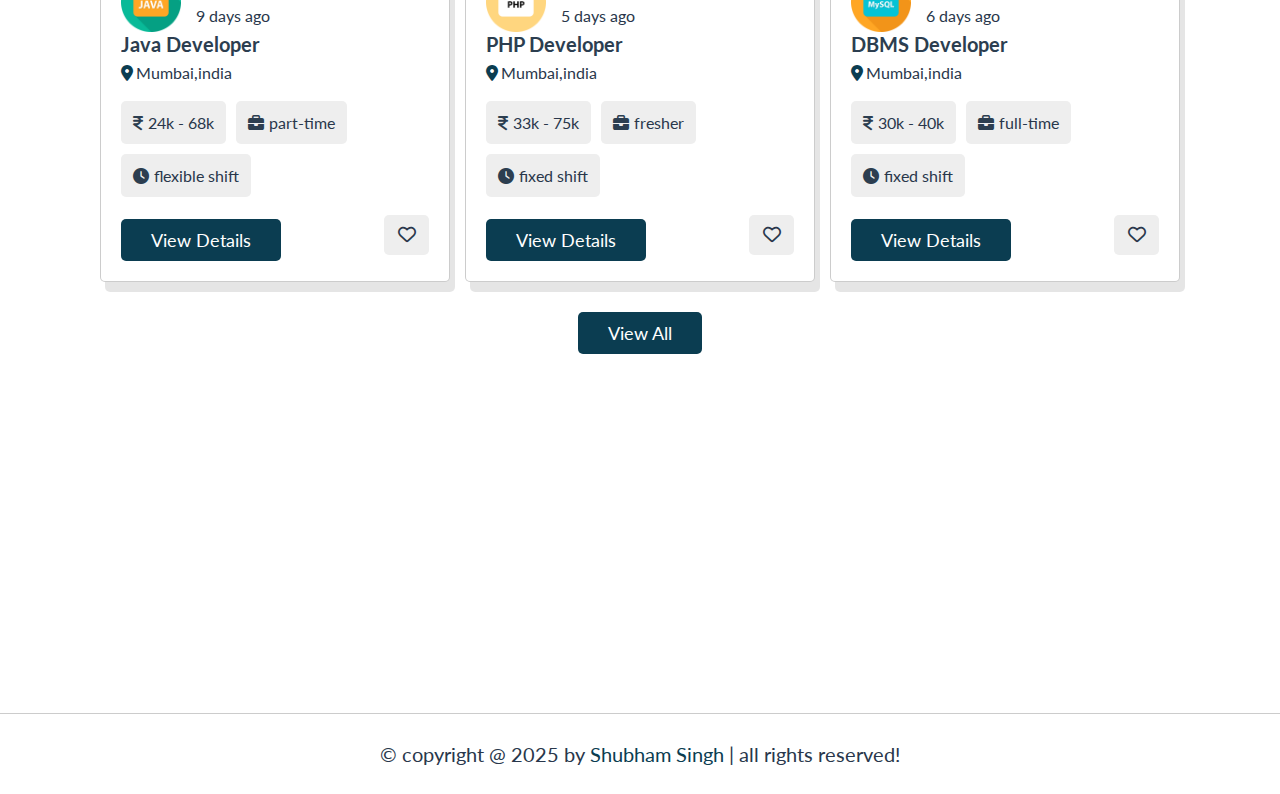
==== commit d653cad5: "edit file" ====
--- a/index.html
+++ b/index.html
@@ -74,7 +74,7 @@
                 <i class="fas fa-pen"></i>
                 <div>
                     <h3>designer</h3>
-                    <span>70 jobs</span>
+                    <span>80 jobs</span>
                 </div>
             </a>
 
